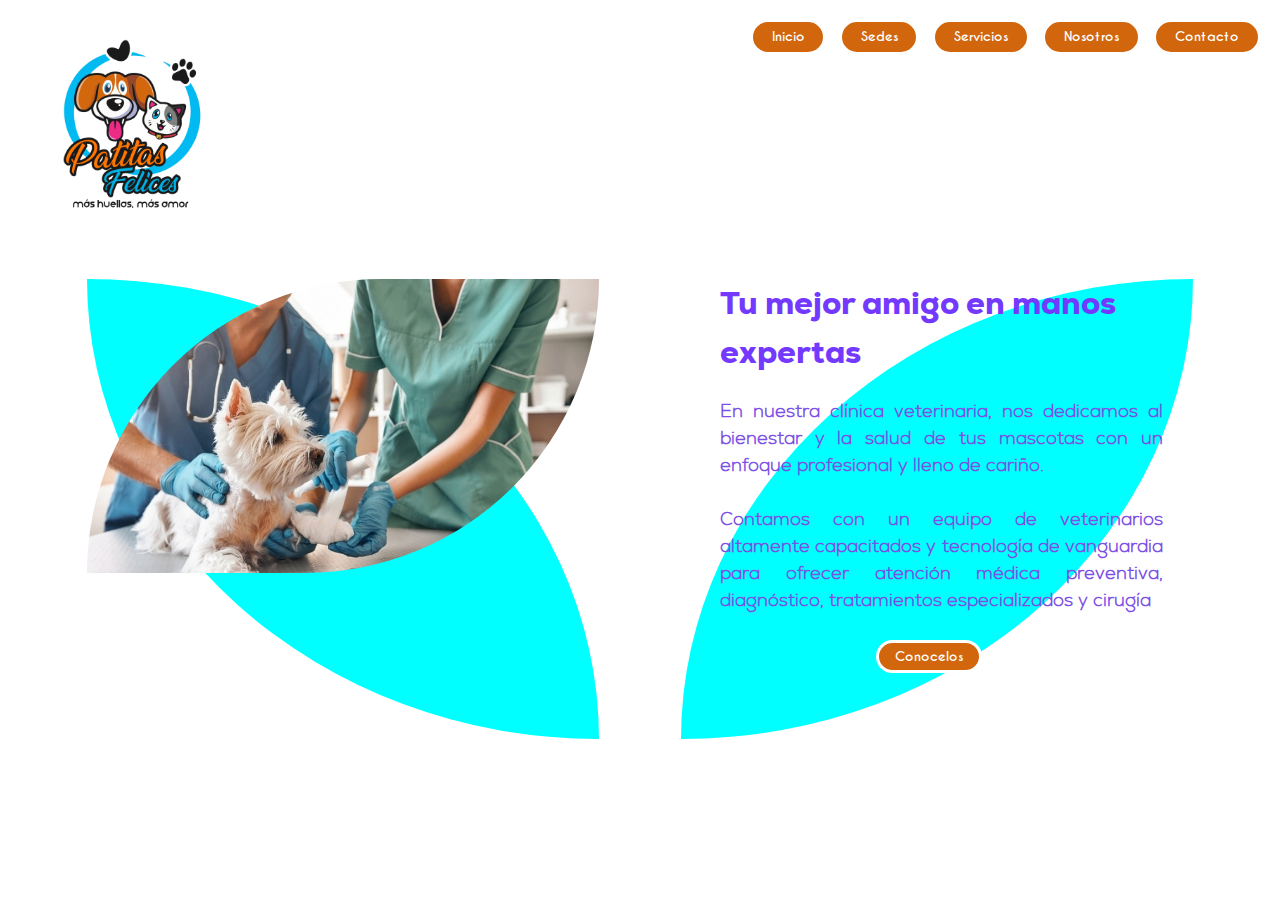
==== index.html @ 709e53d3 "update" ====
<!DOCTYPE html>
<html lang="en">
<head>
    <meta charset="UTF-8">
    <meta name="viewport" content="width=device-width, initial-scale=1.0">
    <title>Patitas Felices Clinica Veterinaria</title>
    <link rel="stylesheet" href="estilos/index.css">
</head>
<body>

    <header class="header">

        <div class="contenedor-logo">
            <img class="logo" src="assets/logo.png" alt="" srcset="">
        </div>
        <nav class="navegacion">
            
                <li>Inicio</li>
                <li>Sedes</li>
                <li>Servicios</li>
                <li>Nosotros</li>
                <li>Contacto</li>
            
        </nav>
    </header>


    <section class="seccion1">
        <div>
            <img class="imagen" id="imagen" src="assets/1.jpg" alt="Imagen dinámica">
            <div class="forma"></div>
        </div>
        <div>
            <div class="texto" id="primero">
                <div class="titulo">
                    Tu mejor amigo en manos expertas
                </div>
    
                <div class="descripcion">
                   
                        En nuestra clínica veterinaria, nos dedicamos al bienestar y la salud de tus mascotas con un enfoque profesional y
                        lleno de cariño. 
                        <br><br>
                        Contamos con un equipo de veterinarios altamente capacitados y tecnología de vanguardia para
                        ofrecer atención médica preventiva, diagnóstico, tratamientos especializados y cirugía
                    
                </div>
                <button class="btn">
                    Conocelos
                </button>
            </div>

            <div class="texto">
                <div class="titulo">
                    Servicios a la medida de cada necesidad
                </div>
    
                <div class="descripcion">
                
                    Ofrecemos una amplia gama de servicios para garantizar el bienestar de tu mascota. Contamos con consulta
                    médica general, vacunación, desparasitación, cirugía, hospitalización, y diagnóstico por imágenes.
                    <br><br>
                    Nuestra mision es trabajar con dedicación y amor para ofrecer una atención integral y personalizada.
                
                </div>
                <button class="btn">
                    Servicios
                </button>
            </div>

            <div class="texto">
                <div class="titulo">
                    Cobertura 24/7 en urgencias medicas
                </div>
    
                <div class="descripcion">
                
                    Estamos disponibles las 24 horas del día, los 7 días de la semana, porque sabemos que la salud de tu mascota no tiene
                    horario.
                    <br><br>
                    Nuestro equipo de profesionales está siempre listo para brindarle la mejor atención en cualquier momento. Despreocupate del reloj, 
                    ven siempre que lo necesites. 
                
                </div>
                <button class="btn">
                    Sedes
                </button>
            </div>

            <div class="texto">
                <div class="titulo">
                    Atencion al cliente preferencial siempre
                </div>
    
                <div class="descripcion">
                
                    Nos comprometemos a brindar una atención cálida, profesional y personalizada. Sabemos lo importante que
                    es tu mascota para ti, por eso nuestro equipo está siempre dispuesto a resolver tus dudas y ofrecerte el
                    mejor servicio con amabilidad y empatía.
                    <br><br>
                    ¡Tu confianza es nuestra prioridad y estamos aquí para ayudarte!
                
                </div>
                <button class="btn">
                    Contacto
                </button>
            </div>



            <div class="forma2"></div>
            

        </div>

        </div>
        
    </section>
    
</body>

<script src="javaScript/index.js"></script>
</html>
---- estilos/index.css ----
body {
    margin: 0;
    padding: 1%;
}

.header {
    /* background-color: rgba(182, 255, 148, 0.705); */
    display: grid;
    grid-template-columns: 1fr 1fr;
}

.contenedor-logo {
   text-align: left;
}

.logo {
    height: 25vh;
    
}

.navegacion {
    display: flex;
    list-style: none;
    justify-content: right;

}

li {
    padding: 1% 3% 1% 3%;
    border: solid 3px white;
    height:min-content;
    border-radius: 25px;
    margin: 1%;
    cursor: pointer;
    font-family: caviar;
    font-size: 1vw;
    color: white;
    background-color: rgb(210, 102, 13);
    transition: 250ms ease-in-out;
}

li:hover {
    transform: scale(1.2);
}


/*Fuentes*/
@font-face {
    font-family: caviar;
    src: url("../fuentes/caviar_dreams/CaviarDreams_Bold.ttf");
}
@font-face {
    font-family: nexa;
    src: url("../fuentes/nexa/Nexa-Heavy.ttf");
}
@font-face {
    font-family: nexa-light;
    src: url("../fuentes/nexa/Nexa-ExtraLight.ttf");
}
/*Fin Fuentes*/

.imagen {
    width: 40vw;
    transition: 250ms ease-in-out;
    background-size:contain;
    border-radius: 500px 0 500px 0;
    position: absolute;
    z-index: 2;
}

.forma {
    width: 40vw;
    height: 460px;
    background-color: aqua;
    border-radius: 0 100% 0 100%;
    position: relative;
    z-index: 1;

}
.forma2 {
    width: 40vw;
    height: 460px;
    background-color: aqua;
    border-radius: 100% 0 100% 0;
    position: relative;
    z-index: 1;

}

.texto {
    z-index: 2;
    position: absolute;
    padding: 0 3% 0 3%;
    display: none;
}

#primero{
    display: block;
}

.titulo {
    font-family: nexa;
    font-size: 2.5vw;
    color: rgb(116, 57, 255);
    padding: 0 0 20px 0;
}

.descripcion{
    color: rgb(124, 79, 230);
    padding: 0 15% 0 0;
    text-align: justify;
    font-family: nexa-light;
    font-weight: 800;
    font-size: 2vh;

}

.btn {
    padding: 1% 3% 1% 3%;
    border: solid 3px white;
    height:min-content;
    border-radius: 25px;
    cursor: pointer;
    font-family: caviar;
    font-size: 1vw;
    color: white;
    background-color: rgb(210, 102, 13);
    transition: 250ms ease-in-out;
    margin: 5% 0 0 30%;
    
}

.btn:hover {
    transform: scale(1.2);
}





.seccion1 {
    display: grid;
    grid-template-columns: 1fr 1fr;
    margin: 3%;
    place-items: center;
    gap: 10px;
    font-family: caviar;
}
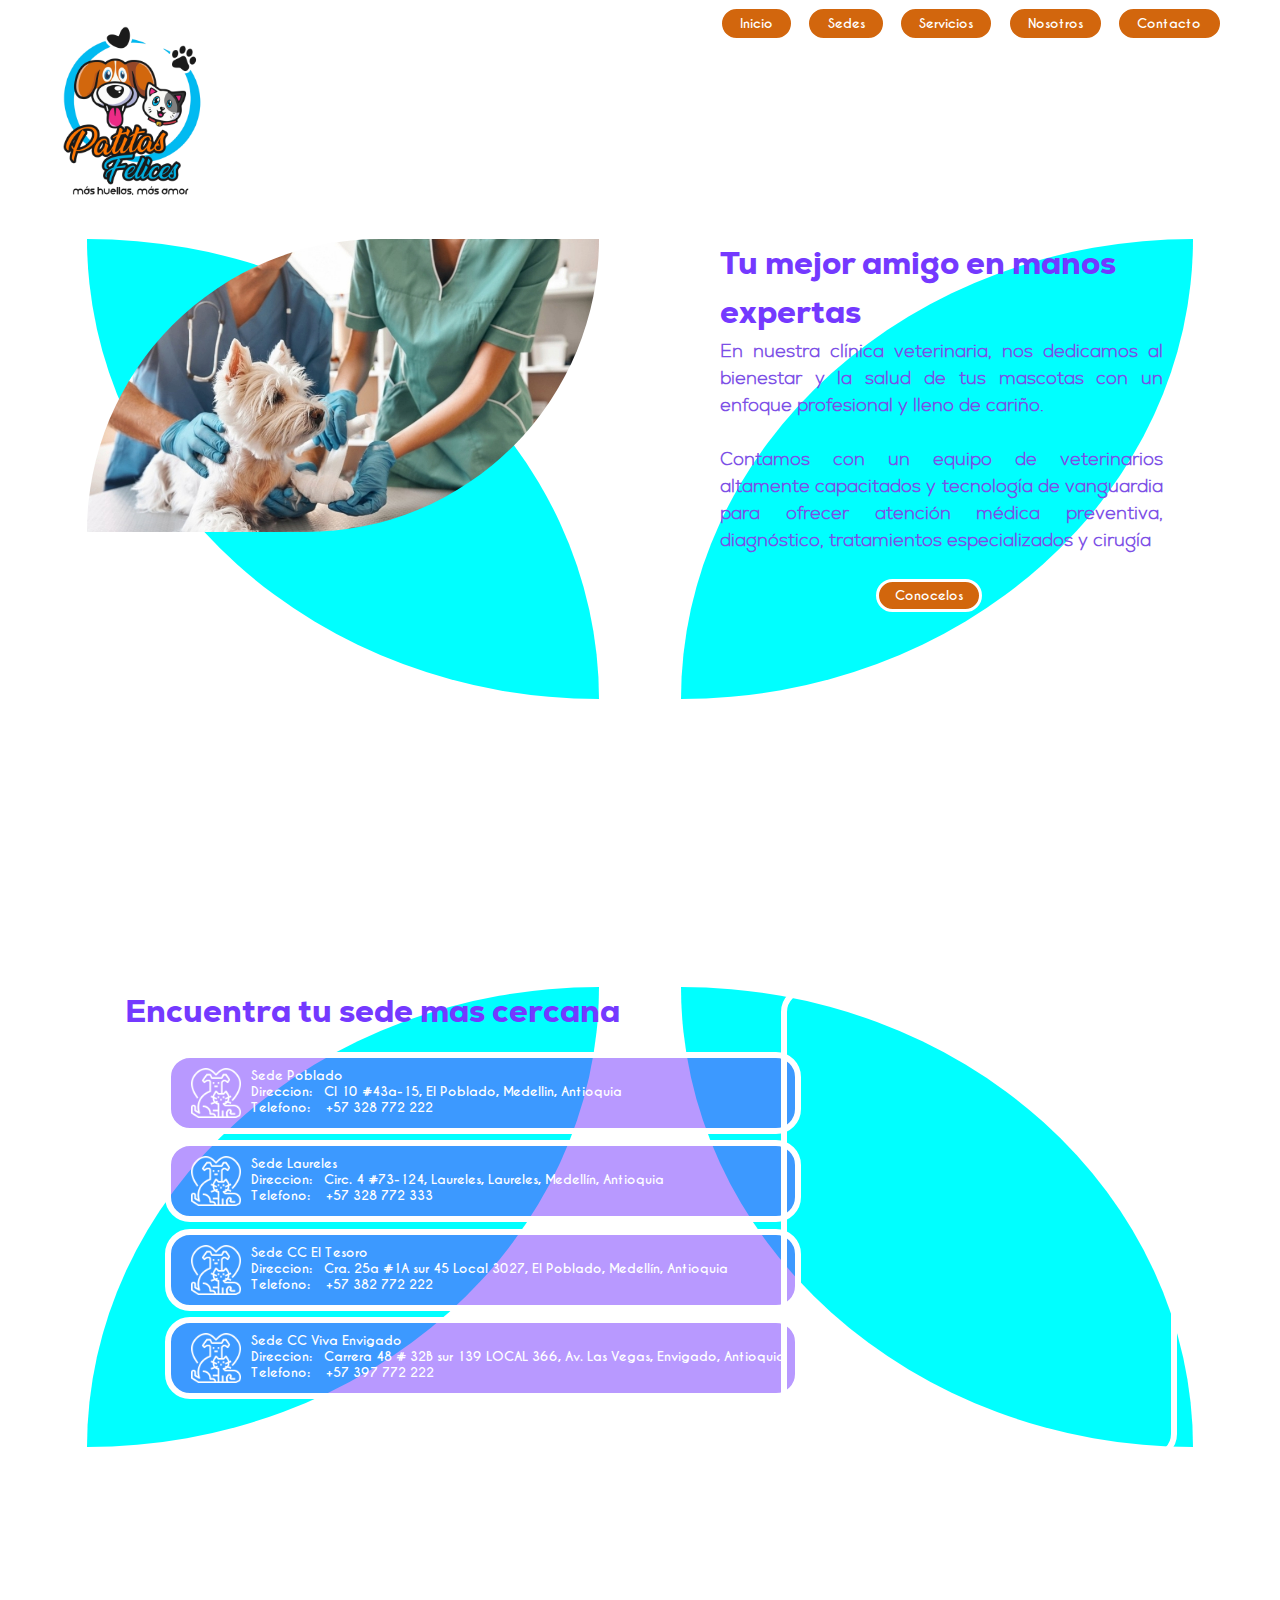
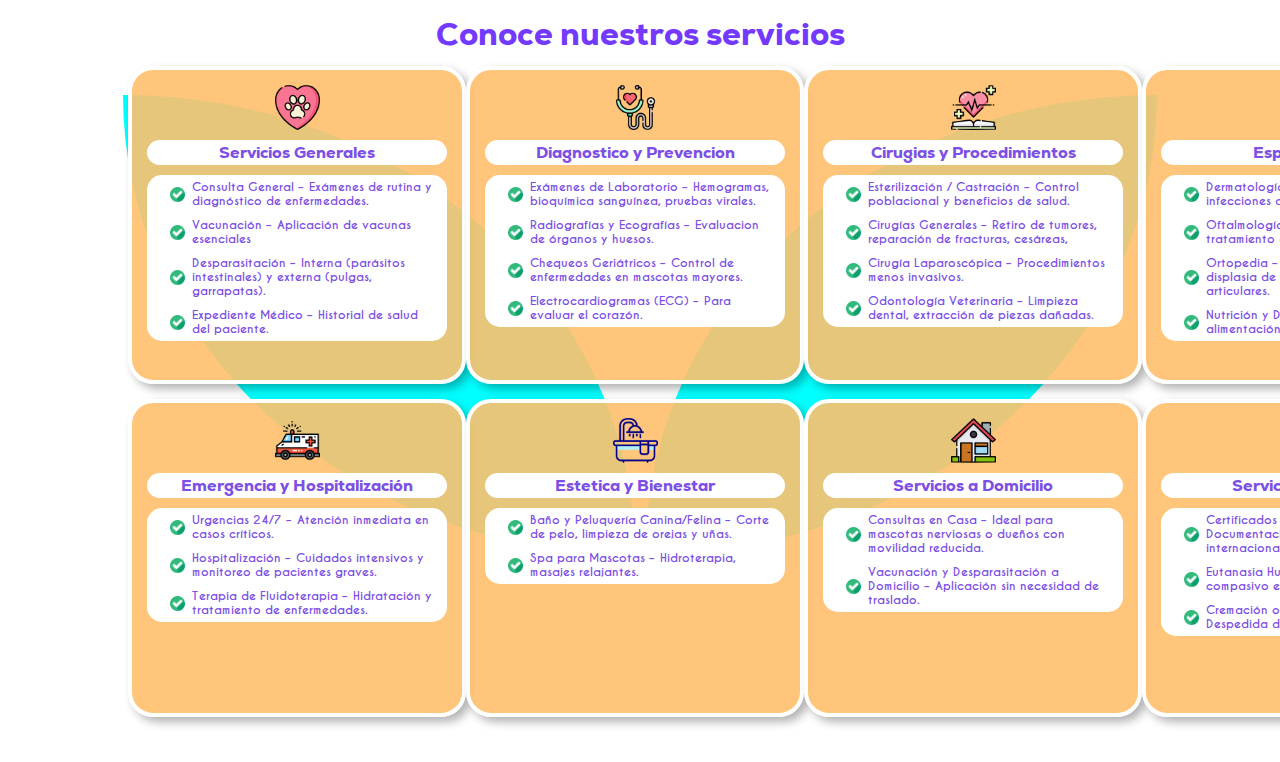
==== commit b66e40d5: "update" ====
--- a/index.html
+++ b/index.html
@@ -15,11 +15,11 @@
         </div>
         <nav class="navegacion">
             
-                <li>Inicio</li>
-                <li>Sedes</li>
-                <li>Servicios</li>
-                <li>Nosotros</li>
-                <li>Contacto</li>
+                <li class="selector">Inicio</li>
+                <li class="selector">Sedes</li>
+                <li class="selector">Servicios</li>
+                <li class="selector">Nosotros</li>
+                <li class="selector">Contacto</li>
             
         </nav>
     </header>
@@ -116,6 +116,300 @@
         </div>
         
     </section>
+
+
+    <section class="seccion2">
+        
+        <div>
+            <div class="texto" id="primero">
+                <div class="titulo">
+                    Encuentra tu sede mas cercana
+                </div>
+    
+                <menu>
+                    <li class="sedes" onclick="mostrar_mapa(1)">
+                        <div class="icono-sede"></div>
+                        <div>
+                            <label class="nombre-sede">Sede Poblado</label>
+                            <br>
+                            <label class="titulo-direccion">Direccion: &nbsp;</label>
+                            <label class="Direccion">Cl 10 #43a-15, El Poblado, Medellin, Antioquia</label>
+                            <br>
+                            <label class="titulo-telefono">Telefono:&nbsp;&nbsp;&nbsp;</label>
+                            <label class="Telefono">+57 328 772 222</label>
+                        </div>
+                    </li>
+
+                    <li class="sedes" onclick="mostrar_mapa(2)">
+                        <div class="icono-sede"></div>
+                        <div class="info-sedes">
+                            <label class="nombre-sede">Sede Laureles</label>
+                            <br>
+                            <label class="titulo-direccion">Direccion: &nbsp;</label>
+                            <label class="Direccion">Circ. 4 #73-124, Laureles, Laureles, Medellín, Antioquia</label>
+                            <br>
+                            <label class="titulo-telefono">Telefono:&nbsp;&nbsp;&nbsp;</label>
+                            <label class="Telefono">+57 328 772 333</label>
+                        </div>
+                    </li>
+
+                    <li class="sedes" onclick="mostrar_mapa(3)">
+                        <div class="icono-sede"></div>
+                        <div class="info-sedes">
+                            <label class="nombre-sede">Sede CC El Tesoro</label>
+                            <br>
+                            <label class="titulo-direccion">Direccion: &nbsp;</label>
+                            <label class="Direccion">Cra. 25a #1A sur 45 Local 3027, El Poblado, Medellín, Antioquia</label>
+                            <br>
+                            <label class="titulo-telefono">Telefono:&nbsp;&nbsp;&nbsp;</label>
+                            <label class="Telefono">+57 382 772 222</label>
+                        </div>
+                    </li>
+
+                    <li class="sedes" onclick="mostrar_mapa(4)">
+                        <div class="icono-sede"></div>
+                        <div class="info-sedes">
+                            <label class="nombre-sede">Sede CC Viva Envigado</label>
+                            <br>
+                            <label class="titulo-direccion">Direccion: &nbsp;</label>
+                            <label class="Direccion">Carrera 48 # 32B sur 139 LOCAL 366, Av. Las Vegas, Envigado, Antioquia</label>
+                            <br>
+                            <label class="titulo-telefono">Telefono:&nbsp;&nbsp;&nbsp;</label>
+                            <label class="Telefono">+57 397 772 222</label>
+                        </div>
+                    </li>
+
+    
+                        
+                    
+                </menu>
+
+            </div>
+
+
+
+            <div class="forma4"></div>
+            
+
+        </div>
+
+        <div class="contenedor-der">
+            <!-- <img class="imagen" id="imagen" src="assets/1.jpg" alt="Imagen dinámica"> -->
+            <iframe id="map" class="mapa" src="https://www.google.com/maps/embed?pb=!1m18!1m12!1m3!1d3966.401511539481!2d-75.57320178820675!3d6.210657293751321!2m3!1f0!2f0!3f0!3m2!1i1024!2i768!4f13.1!3m3!1m2!1s0x8e44282ba41a1223%3A0x441b86841cf659a!2sCl%2010%20%2343a-15%2C%20El%20Poblado%2C%20Medell%C3%ADn%2C%20El%20Poblado%2C%20Medell%C3%ADn%2C%20Antioquia!5e0!3m2!1ses!2sco!4v1736996008870!5m2!1ses!2sco" allowfullscreen="" loading="lazy" referrerpolicy="no-referrer-when-downgrade"></iframe>
+            <div class="forma3"></div>
+        </div>
+
+        </div>
+        
+    </section>
+
+    <section class="seccion3">
+        <div class="titulo">Conoce nuestros servicios</div>
+        <div class="contenedor-tarjetas">
+            <div class="tarjeta">
+                <div class="logo-servicio" id="1"></div>
+                <div class="titulo-servicio">Servicios Generales</div>
+                <div class="descripcion-servicio">
+                    <label class="label">
+                        <div class="viñeta"></div>
+                        <div class="item">Consulta General – Exámenes de rutina y diagnóstico de enfermedades.</div>
+                    </label>
+
+                    <label class="label">
+                        <div class="viñeta"></div>
+                        <div class="item">Vacunación – Aplicación de vacunas esenciales</div>
+                    </label>
+
+                    <label class="label">
+                        <div class="viñeta"></div>
+                        <div class="item">Desparasitación – Interna (parásitos intestinales) y externa (pulgas, garrapatas).</div>
+                    </label>
+
+                    <label class="label">
+                        <div class="viñeta"></div>
+                        <div class="item">Expediente Médico – Historial de salud del paciente.</div>
+                    </label>
+                </div>
+            </div>
+
+            <div class="tarjeta">
+                <div class="logo-servicio" id="2"></div>
+                <div class="titulo-servicio">Diagnostico y Prevencion</div>
+                <div class="descripcion-servicio">
+                    <label class="label">
+                        <div class="viñeta"></div>
+                        <div class="item">Exámenes de Laboratorio – Hemogramas, bioquímica sanguínea, pruebas virales.</div>
+                    </label>
+
+                    <label class="label">
+                        <div class="viñeta"></div>
+                        <div class="item">Radiografías y Ecografías – Evaluacion de órganos y huesos.</div>
+                    </label>
+
+                    <label class="label">
+                        <div class="viñeta"></div>
+                        <div class="item">Chequeos Geriátricos – Control de enfermedades en mascotas mayores.</div>
+                    </label>
+
+                    <label class="label">
+                        <div class="viñeta"></div>
+                        <div class="item">Electrocardiogramas (ECG) – Para evaluar el corazón.</div>
+                    </label>
+                </div>
+            </div>
+
+            <div class="tarjeta">
+                <div class="logo-servicio" id="3"></div>
+                <div class="titulo-servicio">Cirugias y Procedimientos</div>
+                <div class="descripcion-servicio">
+                    <label class="label">
+                        <div class="viñeta"></div>
+                        <div class="item">Esterilización / Castración – Control poblacional y beneficios de salud.</div>
+                    </label>
+
+                    <label class="label">
+                        <div class="viñeta"></div>
+                        <div class="item">Cirugías Generales – Retiro de tumores, reparación de fracturas, cesáreas,</div>
+                    </label>
+
+                    <label class="label">
+                        <div class="viñeta"></div>
+                        <div class="item">Cirugía Laparoscópica – Procedimientos menos invasivos.</div>
+                    </label>
+
+                    <label class="label">
+                        <div class="viñeta"></div>
+                        <div class="item">Odontología Veterinaria – Limpieza dental, extracción de piezas dañadas.</div>
+                    </label>
+                </div>
+            </div>
+
+            <div class="tarjeta">
+                <div class="logo-servicio" id="4"></div>
+                <div class="titulo-servicio">Especialidades</div>
+                <div class="descripcion-servicio">
+
+                    <label class="label">
+                        <div class="viñeta"></div>
+                        <div class="item">Dermatología – Tratamiento de alergias, infecciones de piel y oídos.</div>
+                    </label>
+
+                    <label class="label">
+                        <div class="viñeta"></div>
+                        <div class="item">Oftalmología – Diagnóstico y tratamiento de problemas oculares.</div>
+                    </label>
+
+                    <label class="label">
+                        <div class="viñeta"></div>
+                        <div class="item">Ortopedia – Tratamiento de fracturas, displasia de cadera, problemas articulares.</div>
+                    </label>
+
+                    <label class="label">
+                        <div class="viñeta"></div>
+                        <div class="item">Nutrición y Dietética – Planes de alimentación personalizados.</div>
+                    </label>
+                </div>
+            </div>
+
+            <div class="tarjeta">
+                <div class="logo-servicio" id="5"></div>
+                <div class="titulo-servicio">Emergencia y Hospitalización</div>
+                <div class="descripcion-servicio">
+                 
+                    <label class="label">
+                        <div class="viñeta"></div>
+                        <div class="item">Urgencias 24/7 – Atención inmediata en casos críticos.</div>
+                    </label>
+
+                    <label class="label">
+                        <div class="viñeta"></div>
+                        <div class="item">Hospitalización – Cuidados intensivos y monitoreo de pacientes graves.</div>
+                    </label>
+
+                    <label class="label">
+                        <div class="viñeta"></div>
+                        <div class="item">Terapia de Fluidoterapia – Hidratación y tratamiento de enfermedades.</div>
+                    </label>
+
+                </div>
+            </div>
+
+            <div class="tarjeta">
+                <div class="logo-servicio" id="6"></div>
+                <div class="titulo-servicio">Estetica y Bienestar</div>
+                <div class="descripcion-servicio">
+
+                    <label class="label">
+                        <div class="viñeta"></div>
+                        <div class="item">Baño y Peluquería Canina/Felina – Corte de pelo, limpieza de orejas y uñas.</div>
+                    </label>
+
+                    <label class="label">
+                        <div class="viñeta"></div>
+                        <div class="item">Spa para Mascotas – Hidroterapia, masajes relajantes.</div>
+                    </label>
+
+                    
+                </div>
+            </div>
+
+            <div class="tarjeta">
+                <div class="logo-servicio" id="7"></div>
+                <div class="titulo-servicio">Servicios a Domicilio</div>
+                <div class="descripcion-servicio">
+        
+                    <label class="label">
+                        <div class="viñeta"></div>
+                        <div class="item">Consultas en Casa – Ideal para mascotas nerviosas o dueños con movilidad reducida.</div>
+                    </label>
+
+                    <label class="label">
+                        <div class="viñeta"></div>
+                        <div class="item">Vacunación y Desparasitación a Domicilio – Aplicación sin necesidad de traslado.</div>
+                    </label>
+
+                
+                </div>
+            </div>
+
+            <div class="tarjeta">
+                <div class="logo-servicio" id="8"></div>
+                <div class="titulo-servicio">Servicios Especiales</div>
+                <div class="descripcion-servicio">
+                    
+                    <label class="label">
+                        <div class="viñeta"></div>
+                        <div class="item">Certificados de Salud y Viaje – Documentación para viajes nacionales e internacionales.</div>
+                    </label>
+
+                    <label class="label">
+                        <div class="viñeta"></div>
+                        <div class="item">Eutanasia Humanitaria – Procedimiento compasivo en casos terminales.</div>
+                    </label>
+
+                    <label class="label">
+                        <div class="viñeta"></div>
+                        <div class="item">Cremación o Entierro de Mascotas – Despedida digna.</div>
+                    </label>
+
+                </div>
+            </div>
+
+        </div>
+        <div id="seccion3">
+            <div>
+                <div class="forma"></div>
+            </div>
+    
+            <div>
+                <div class="forma2"></div>
+            </div>
+        </div>
+    
+    
+        
+    
+    </section>
     
 </body>
 
--- a/estilos/index.css
+++ b/estilos/index.css
@@ -7,6 +7,10 @@
     /* background-color: rgba(182, 255, 148, 0.705); */
     display: grid;
     grid-template-columns: 1fr 1fr;
+    position: fixed;
+    width: 95%;
+    top: 0;
+    z-index: 100;
 }
 
 .contenedor-logo {
@@ -25,7 +29,7 @@
 
 }
 
-li {
+.selector {
     padding: 1% 3% 1% 3%;
     border: solid 3px white;
     height:min-content;
@@ -39,7 +43,7 @@
     transition: 250ms ease-in-out;
 }
 
-li:hover {
+.selector:hover {
     transform: scale(1.2);
 }
 
@@ -87,6 +91,25 @@
 
 }
 
+.forma3 {
+    width: 40vw;
+    height: 460px;
+    background-color: aqua;
+    border-radius: 0 100% 0 100%;
+    position: relative;
+    z-index: 1;
+
+}
+.forma4 {
+    width: 40vw;
+    height: 460px;
+    background-color: aqua;
+    border-radius: 100% 0 100% 0;
+    position: relative;
+    z-index: 1;
+
+}
+
 .texto {
     z-index: 2;
     position: absolute;
@@ -102,7 +125,7 @@
     font-family: nexa;
     font-size: 2.5vw;
     color: rgb(116, 57, 255);
-    padding: 0 0 20px 0;
+    /* padding: 0 0 20px 0; */
 }
 
 .descripcion{
@@ -145,4 +168,167 @@
     place-items: center;
     gap: 10px;
     font-family: caviar;
+    max-height: 100vh;
+    padding: 15% 0 15% 0;
+}
+
+.seccion2 {
+    display: grid;
+    grid-template-columns: 1fr 1fr;
+    margin: 3%;
+    place-items: center;
+    gap: 10px;
+    font-family: caviar;
+    max-height: 100vh;
+    padding: 5% 0 5% 0;
+}
+
+#seccion3 {
+    display: grid;
+    grid-template-columns: 1fr 1fr;
+    margin: 3%;
+    place-items: center;
+    gap: 10px;
+    font-family: caviar;
+    max-height: 100vh;
+    padding: 0 0 5% 0;
+    position: relative;
+}
+
+.seccion3 {
+    margin: 3%;
+    place-items: center;
+    font-family: caviar;
+    max-height: 100vh;
+    padding: 5% 0 5% 0;
+    display: flex;
+    justify-content: center;
+    flex-direction: column;
+}
+
+
+.mapa {
+    position: absolute;
+    z-index: 2;
+    transform: translateX(100px);
+    border-radius: 25px;
+    height: 460px;
+    width: 30vw;
+    border: solid 6px white;
+}
+
+.sedes {
+    color: white;
+    background-color:rgba(116, 57, 255, 0.515);
+    border-radius: 25px;
+    font-family: caviar;
+    font-size: 1.4vh;
+    transition: 250ms ease-in-out;
+    margin: 0 0 1% 0;
+    border: solid 6px white;
+    list-style: none;
+    display: flex;
+    padding: 10px;
+    
+}
+
+.sedes:hover {
+    transform: scale(1.1);
+    background-color:rgba(116, 57, 255);
+}
+
+.icono-sede {
+    background-image: url("/assets/mascota.png");
+    background-position: center;
+    background-repeat: no-repeat;
+    background-size: contain;
+    width: 50px;
+    height: 50px;
+    margin: 0 10px 0 10px;
+    color: white;
+    filter: invert(1);
+    
+}
+
+.tarjeta {
+    background-color: rgba(255, 192, 109, 0.9);
+    width: 300px;
+    height: 280px;
+    border-radius: 25px;
+    padding: 15px;
+    box-shadow: 5px 5px 10px rgba(0, 0, 0, 0.3);
+    margin: 0 0 15px 0;
+    border: solid 4px white;
+}
+
+.titulo-servicio {
+    font-family: nexa;
+    font-size: 1.8vh;
+    color: rgb(124, 79, 230);
+    text-align: center;
+    background-color: white;
+    border-radius: 25px;
+    margin: 0 0 10px;
+}
+
+.descripcion-servicio {
+    color: rgb(124, 79, 230);
+    font-size: 1.3vh;
+    text-align: justify;
+    background-color: white;
+    border-radius: 15px;
+    padding: 0 10px 0 10px;
+
+
+}
+
+.lista {
+    list-style: none;
+    padding: 0;
+}
+
+.item {
+    text-align: left;
+}
+
+.logo-servicio {
+    background-image: url("/assets/perro.png");
+    background-position: center;
+    background-repeat: no-repeat;
+    background-size: contain;
+    height: 45px;
+    border-radius: 100%;
+    margin: 0 0 10px 0;
+    
+    
+}
+
+.contenedor-tarjetas {
+    /* background-color: rgba(137, 43, 226, 0.187); */
+    height: auto;
+    width: 80%;
+    position: absolute;
+    z-index: 2;
+    display: grid;
+    grid-template-columns: 1fr 1fr 1fr 1fr;
+    place-items: center;
+    transform: translateY(70px);
+}
+
+
+.viñeta {
+    background-image: url("/assets/check.png");
+    background-position: center;
+    background-size: contain;
+    background-repeat: no-repeat;
+    height: 15px;
+
+}
+
+.label {
+    display: grid;
+    grid-template-columns: 1fr 8fr;
+    justify-content: center;
+    align-items: center;
+    padding: 5px;
 }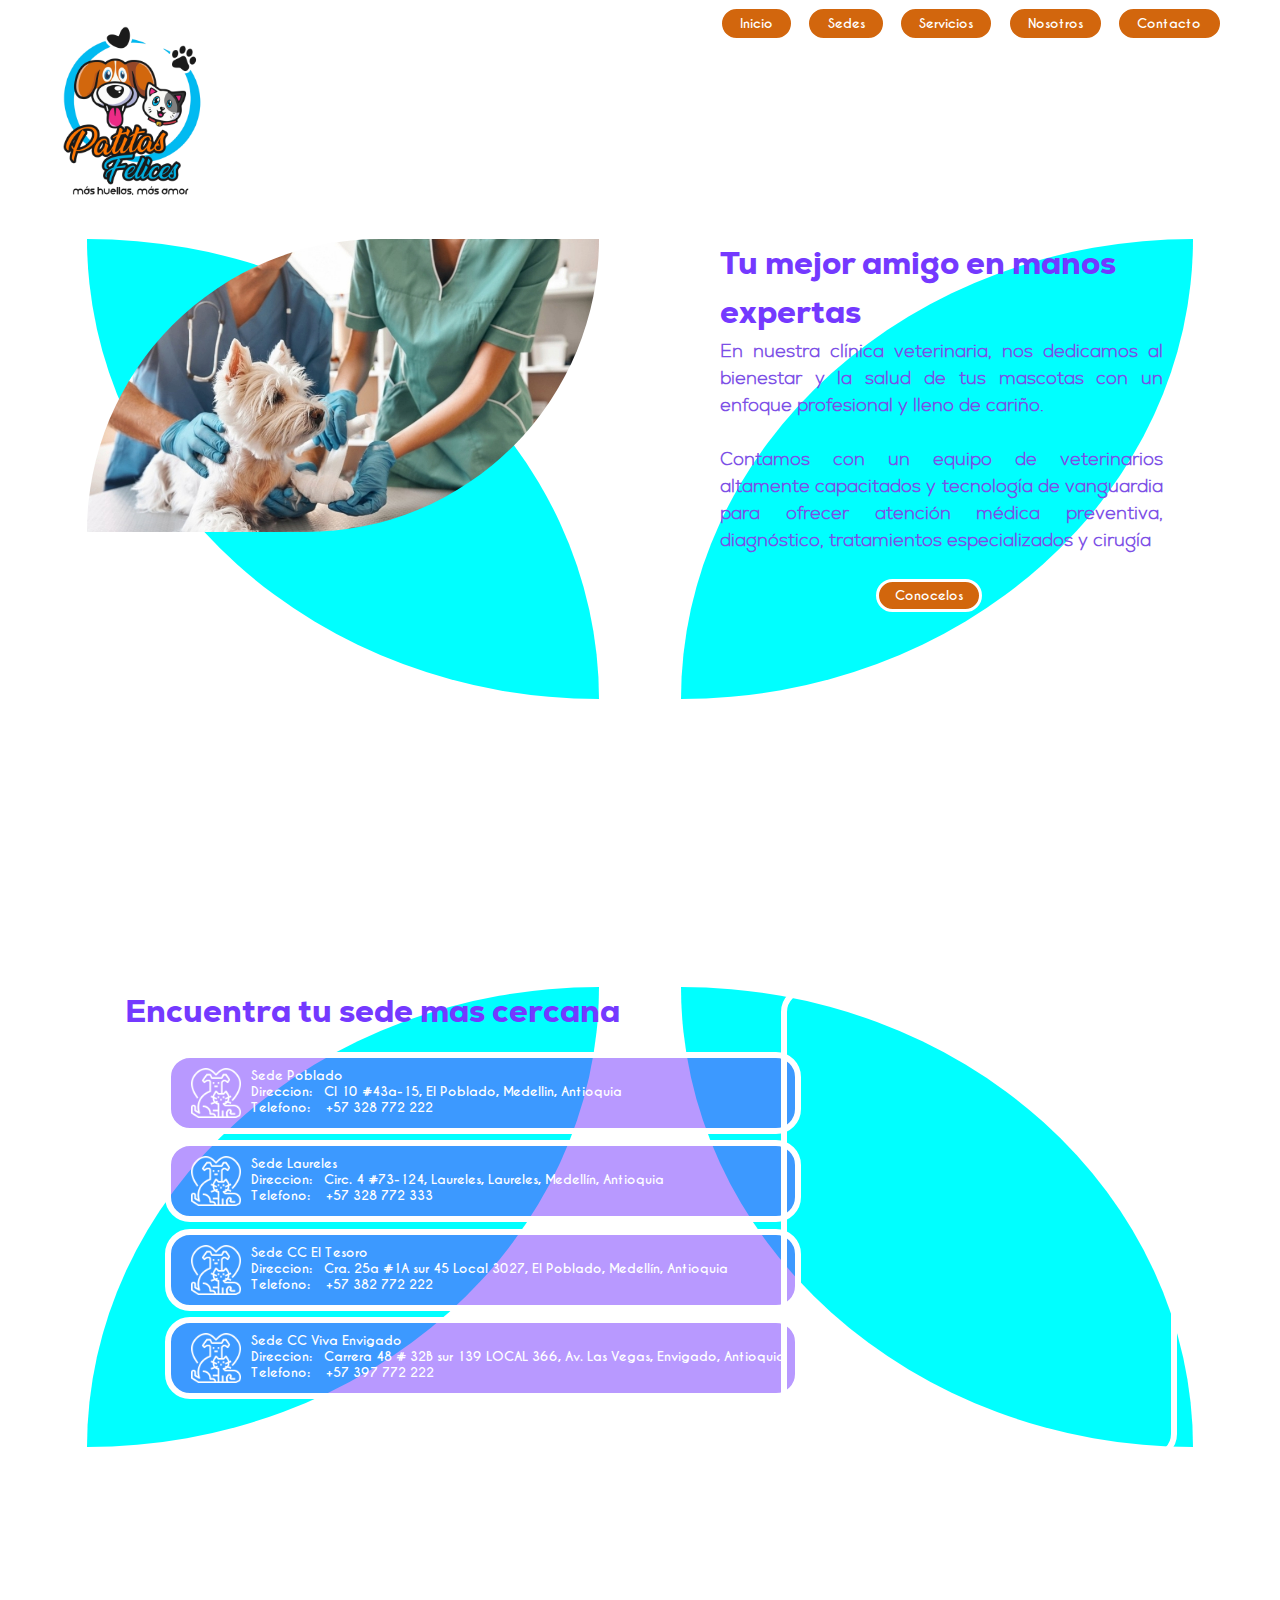
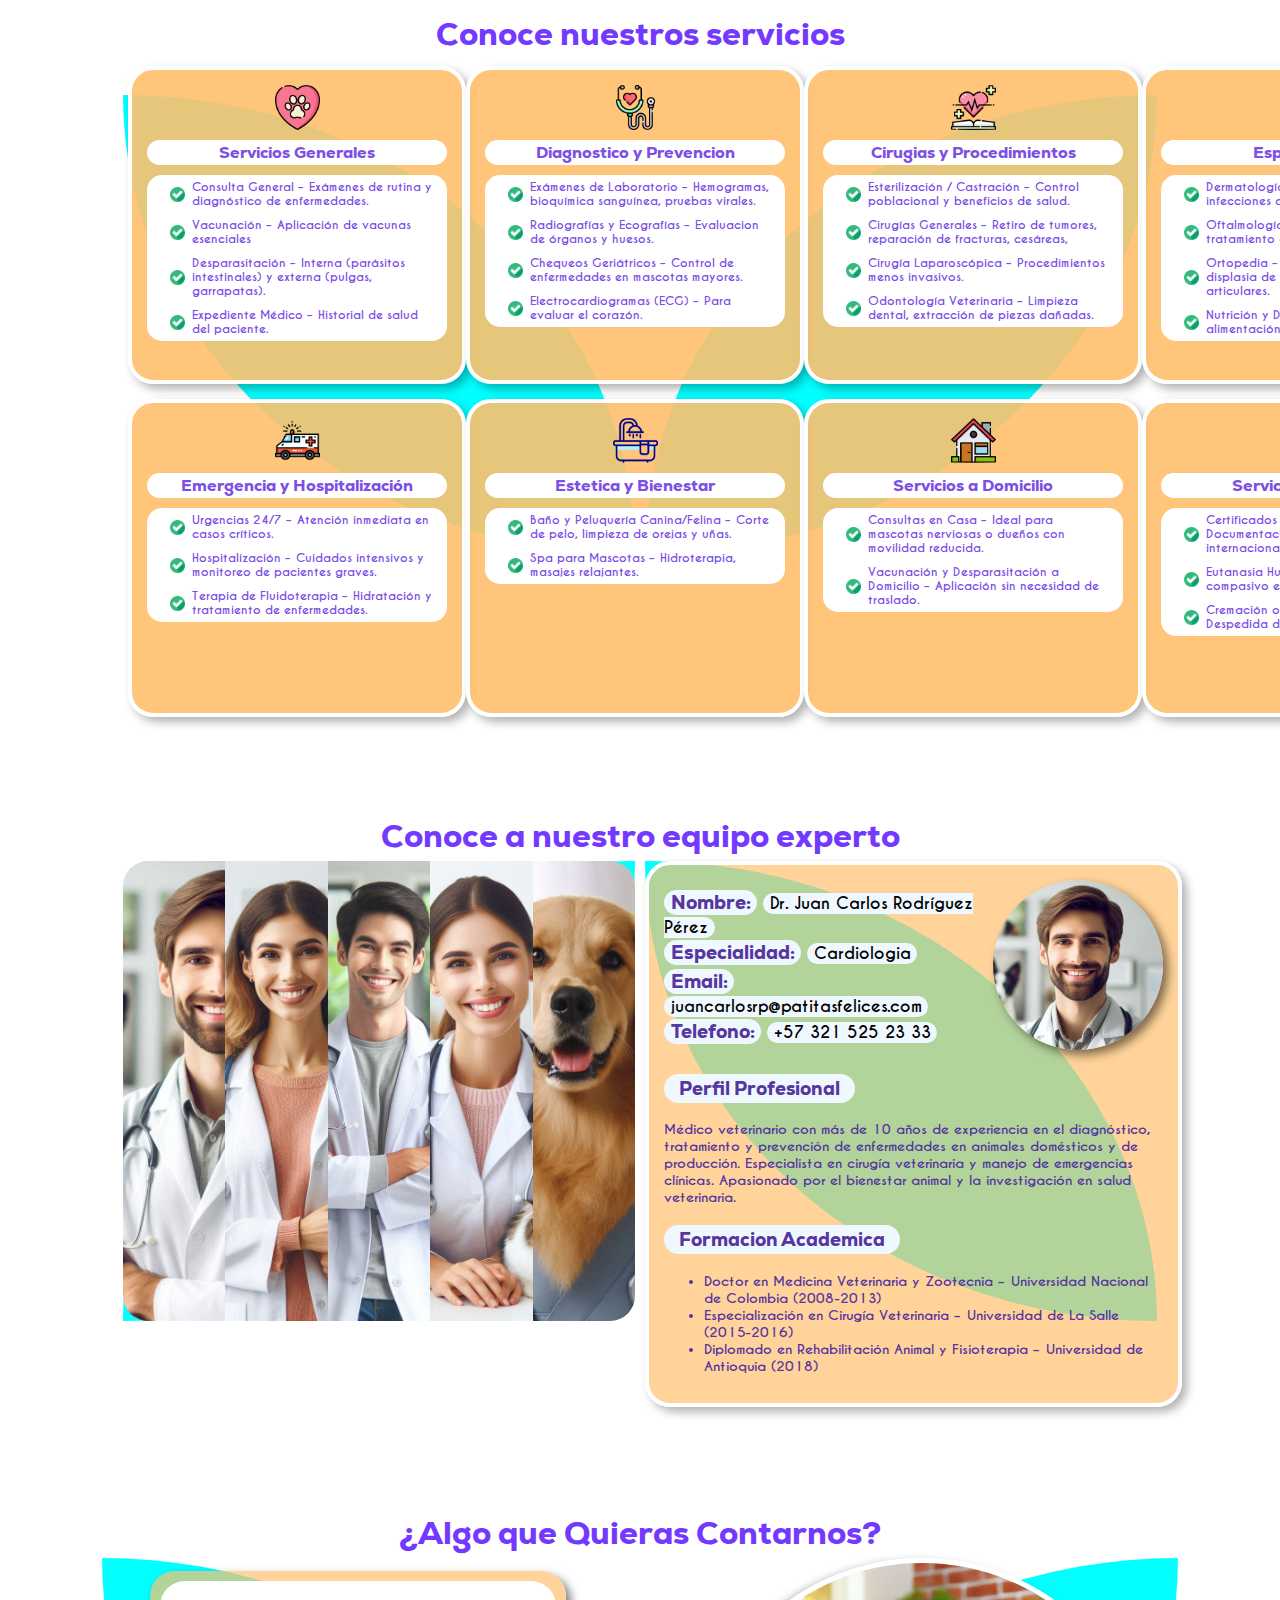
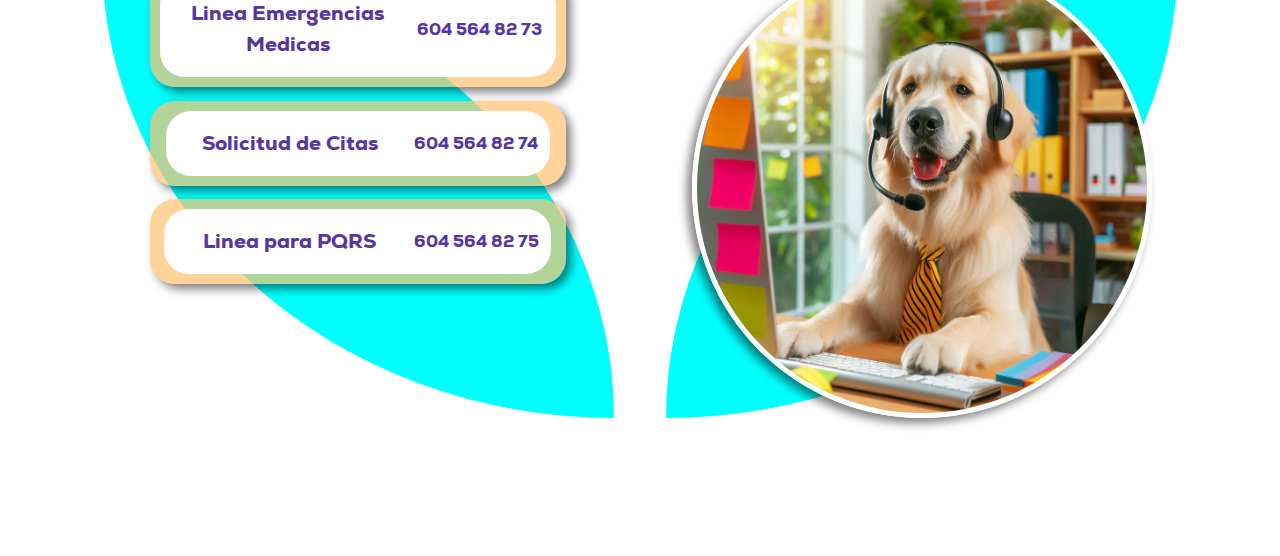
==== commit 88384f16: "update" ====
--- a/index.html
+++ b/index.html
@@ -1,11 +1,13 @@
 <!DOCTYPE html>
 <html lang="en">
+
 <head>
     <meta charset="UTF-8">
     <meta name="viewport" content="width=device-width, initial-scale=1.0">
     <title>Patitas Felices Clinica Veterinaria</title>
     <link rel="stylesheet" href="estilos/index.css">
 </head>
+
 <body>
 
     <header class="header">
@@ -14,18 +16,18 @@
             <img class="logo" src="assets/logo.png" alt="" srcset="">
         </div>
         <nav class="navegacion">
-            
-                <li class="selector">Inicio</li>
-                <li class="selector">Sedes</li>
-                <li class="selector">Servicios</li>
-                <li class="selector">Nosotros</li>
-                <li class="selector">Contacto</li>
-            
+
+            <li class="selector" id="boton-inicio">Inicio</li>
+            <li class="selector" id="boton-sedes">Sedes</li>
+            <li class="selector" id="boton-servicios">Servicios</li>
+            <li class="selector" id="boton-nosotros">Nosotros</li>
+            <li class="selector" id="boton-contacto">Contacto</li>
+
         </nav>
     </header>
 
 
-    <section class="seccion1">
+    <section class="seccion1" id="seccion-inicio">
         <div>
             <img class="imagen" id="imagen" src="assets/1.jpg" alt="Imagen dinámica">
             <div class="forma"></div>
@@ -35,17 +37,18 @@
                 <div class="titulo">
                     Tu mejor amigo en manos expertas
                 </div>
-    
+
                 <div class="descripcion">
-                   
-                        En nuestra clínica veterinaria, nos dedicamos al bienestar y la salud de tus mascotas con un enfoque profesional y
-                        lleno de cariño. 
-                        <br><br>
-                        Contamos con un equipo de veterinarios altamente capacitados y tecnología de vanguardia para
-                        ofrecer atención médica preventiva, diagnóstico, tratamientos especializados y cirugía
-                    
-                </div>
-                <button class="btn">
+
+                    En nuestra clínica veterinaria, nos dedicamos al bienestar y la salud de tus mascotas con un enfoque
+                    profesional y
+                    lleno de cariño.
+                    <br><br>
+                    Contamos con un equipo de veterinarios altamente capacitados y tecnología de vanguardia para
+                    ofrecer atención médica preventiva, diagnóstico, tratamientos especializados y cirugía
+
+                </div>
+                <button class="btn" id="boton-nosotros" onclick="desplazamientoBtn(1)">
                     Conocelos
                 </button>
             </div>
@@ -54,16 +57,17 @@
                 <div class="titulo">
                     Servicios a la medida de cada necesidad
                 </div>
-    
+
                 <div class="descripcion">
-                
-                    Ofrecemos una amplia gama de servicios para garantizar el bienestar de tu mascota. Contamos con consulta
+
+                    Ofrecemos una amplia gama de servicios para garantizar el bienestar de tu mascota. Contamos con
+                    consulta
                     médica general, vacunación, desparasitación, cirugía, hospitalización, y diagnóstico por imágenes.
                     <br><br>
                     Nuestra mision es trabajar con dedicación y amor para ofrecer una atención integral y personalizada.
-                
-                </div>
-                <button class="btn">
+
+                </div>
+                <button class="btn" id="boton-servicios" onclick="desplazamientoBtn(2)">
                     Servicios
                 </button>
             </div>
@@ -72,17 +76,19 @@
                 <div class="titulo">
                     Cobertura 24/7 en urgencias medicas
                 </div>
-    
+
                 <div class="descripcion">
-                
-                    Estamos disponibles las 24 horas del día, los 7 días de la semana, porque sabemos que la salud de tu mascota no tiene
+
+                    Estamos disponibles las 24 horas del día, los 7 días de la semana, porque sabemos que la salud de tu
+                    mascota no tiene
                     horario.
                     <br><br>
-                    Nuestro equipo de profesionales está siempre listo para brindarle la mejor atención en cualquier momento. Despreocupate del reloj, 
-                    ven siempre que lo necesites. 
-                
-                </div>
-                <button class="btn">
+                    Nuestro equipo de profesionales está siempre listo para brindarle la mejor atención en cualquier
+                    momento. Despreocupate del reloj,
+                    ven siempre que lo necesites.
+
+                </div>
+                <button class="btn" id="boton-sedes" onclick="desplazamientoBtn(3)">
                     Sedes
                 </button>
             </div>
@@ -91,17 +97,19 @@
                 <div class="titulo">
                     Atencion al cliente preferencial siempre
                 </div>
-    
+
                 <div class="descripcion">
-                
-                    Nos comprometemos a brindar una atención cálida, profesional y personalizada. Sabemos lo importante que
-                    es tu mascota para ti, por eso nuestro equipo está siempre dispuesto a resolver tus dudas y ofrecerte el
+
+                    Nos comprometemos a brindar una atención cálida, profesional y personalizada. Sabemos lo importante
+                    que
+                    es tu mascota para ti, por eso nuestro equipo está siempre dispuesto a resolver tus dudas y
+                    ofrecerte el
                     mejor servicio con amabilidad y empatía.
                     <br><br>
                     ¡Tu confianza es nuestra prioridad y estamos aquí para ayudarte!
-                
-                </div>
-                <button class="btn">
+
+                </div>
+                <button class="btn" id="boton-contacto" onclick="desplazamientoBtn(4)">
                     Contacto
                 </button>
             </div>
@@ -109,23 +117,22 @@
 
 
             <div class="forma2"></div>
-            
-
-        </div>
-
-        </div>
-        
+
+
+        </div>
+
+        </div>
+
     </section>
 
-
-    <section class="seccion2">
-        
+    <section class="seccion2" id="seccion-sedes">
+
         <div>
             <div class="texto" id="primero">
                 <div class="titulo">
                     Encuentra tu sede mas cercana
                 </div>
-    
+
                 <menu>
                     <li class="sedes" onclick="mostrar_mapa(1)">
                         <div class="icono-sede"></div>
@@ -159,7 +166,8 @@
                             <label class="nombre-sede">Sede CC El Tesoro</label>
                             <br>
                             <label class="titulo-direccion">Direccion: &nbsp;</label>
-                            <label class="Direccion">Cra. 25a #1A sur 45 Local 3027, El Poblado, Medellín, Antioquia</label>
+                            <label class="Direccion">Cra. 25a #1A sur 45 Local 3027, El Poblado, Medellín,
+                                Antioquia</label>
                             <br>
                             <label class="titulo-telefono">Telefono:&nbsp;&nbsp;&nbsp;</label>
                             <label class="Telefono">+57 382 772 222</label>
@@ -172,16 +180,17 @@
                             <label class="nombre-sede">Sede CC Viva Envigado</label>
                             <br>
                             <label class="titulo-direccion">Direccion: &nbsp;</label>
-                            <label class="Direccion">Carrera 48 # 32B sur 139 LOCAL 366, Av. Las Vegas, Envigado, Antioquia</label>
+                            <label class="Direccion">Carrera 48 # 32B sur 139 LOCAL 366, Av. Las Vegas, Envigado,
+                                Antioquia</label>
                             <br>
                             <label class="titulo-telefono">Telefono:&nbsp;&nbsp;&nbsp;</label>
                             <label class="Telefono">+57 397 772 222</label>
                         </div>
                     </li>
 
-    
-                        
-                    
+
+
+
                 </menu>
 
             </div>
@@ -189,21 +198,23 @@
 
 
             <div class="forma4"></div>
-            
+
 
         </div>
 
         <div class="contenedor-der">
             <!-- <img class="imagen" id="imagen" src="assets/1.jpg" alt="Imagen dinámica"> -->
-            <iframe id="map" class="mapa" src="https://www.google.com/maps/embed?pb=!1m18!1m12!1m3!1d3966.401511539481!2d-75.57320178820675!3d6.210657293751321!2m3!1f0!2f0!3f0!3m2!1i1024!2i768!4f13.1!3m3!1m2!1s0x8e44282ba41a1223%3A0x441b86841cf659a!2sCl%2010%20%2343a-15%2C%20El%20Poblado%2C%20Medell%C3%ADn%2C%20El%20Poblado%2C%20Medell%C3%ADn%2C%20Antioquia!5e0!3m2!1ses!2sco!4v1736996008870!5m2!1ses!2sco" allowfullscreen="" loading="lazy" referrerpolicy="no-referrer-when-downgrade"></iframe>
+            <iframe id="map" class="mapa"
+                src="https://www.google.com/maps/embed?pb=!1m18!1m12!1m3!1d3966.401511539481!2d-75.57320178820675!3d6.210657293751321!2m3!1f0!2f0!3f0!3m2!1i1024!2i768!4f13.1!3m3!1m2!1s0x8e44282ba41a1223%3A0x441b86841cf659a!2sCl%2010%20%2343a-15%2C%20El%20Poblado%2C%20Medell%C3%ADn%2C%20El%20Poblado%2C%20Medell%C3%ADn%2C%20Antioquia!5e0!3m2!1ses!2sco!4v1736996008870!5m2!1ses!2sco"
+                allowfullscreen="" loading="lazy" referrerpolicy="no-referrer-when-downgrade"></iframe>
             <div class="forma3"></div>
         </div>
 
         </div>
-        
+
     </section>
 
-    <section class="seccion3">
+    <section class="seccion3" id="seccion-servicios">
         <div class="titulo">Conoce nuestros servicios</div>
         <div class="contenedor-tarjetas">
             <div class="tarjeta">
@@ -222,7 +233,8 @@
 
                     <label class="label">
                         <div class="viñeta"></div>
-                        <div class="item">Desparasitación – Interna (parásitos intestinales) y externa (pulgas, garrapatas).</div>
+                        <div class="item">Desparasitación – Interna (parásitos intestinales) y externa (pulgas,
+                            garrapatas).</div>
                     </label>
 
                     <label class="label">
@@ -238,7 +250,8 @@
                 <div class="descripcion-servicio">
                     <label class="label">
                         <div class="viñeta"></div>
-                        <div class="item">Exámenes de Laboratorio – Hemogramas, bioquímica sanguínea, pruebas virales.</div>
+                        <div class="item">Exámenes de Laboratorio – Hemogramas, bioquímica sanguínea, pruebas virales.
+                        </div>
                     </label>
 
                     <label class="label">
@@ -269,7 +282,8 @@
 
                     <label class="label">
                         <div class="viñeta"></div>
-                        <div class="item">Cirugías Generales – Retiro de tumores, reparación de fracturas, cesáreas,</div>
+                        <div class="item">Cirugías Generales – Retiro de tumores, reparación de fracturas, cesáreas,
+                        </div>
                     </label>
 
                     <label class="label">
@@ -301,7 +315,8 @@
 
                     <label class="label">
                         <div class="viñeta"></div>
-                        <div class="item">Ortopedia – Tratamiento de fracturas, displasia de cadera, problemas articulares.</div>
+                        <div class="item">Ortopedia – Tratamiento de fracturas, displasia de cadera, problemas
+                            articulares.</div>
                     </label>
 
                     <label class="label">
@@ -315,7 +330,7 @@
                 <div class="logo-servicio" id="5"></div>
                 <div class="titulo-servicio">Emergencia y Hospitalización</div>
                 <div class="descripcion-servicio">
-                 
+
                     <label class="label">
                         <div class="viñeta"></div>
                         <div class="item">Urgencias 24/7 – Atención inmediata en casos críticos.</div>
@@ -341,7 +356,8 @@
 
                     <label class="label">
                         <div class="viñeta"></div>
-                        <div class="item">Baño y Peluquería Canina/Felina – Corte de pelo, limpieza de orejas y uñas.</div>
+                        <div class="item">Baño y Peluquería Canina/Felina – Corte de pelo, limpieza de orejas y uñas.
+                        </div>
                     </label>
 
                     <label class="label">
@@ -349,7 +365,7 @@
                         <div class="item">Spa para Mascotas – Hidroterapia, masajes relajantes.</div>
                     </label>
 
-                    
+
                 </div>
             </div>
 
@@ -357,18 +373,20 @@
                 <div class="logo-servicio" id="7"></div>
                 <div class="titulo-servicio">Servicios a Domicilio</div>
                 <div class="descripcion-servicio">
-        
-                    <label class="label">
-                        <div class="viñeta"></div>
-                        <div class="item">Consultas en Casa – Ideal para mascotas nerviosas o dueños con movilidad reducida.</div>
-                    </label>
-
-                    <label class="label">
-                        <div class="viñeta"></div>
-                        <div class="item">Vacunación y Desparasitación a Domicilio – Aplicación sin necesidad de traslado.</div>
-                    </label>
-
-                
+
+                    <label class="label">
+                        <div class="viñeta"></div>
+                        <div class="item">Consultas en Casa – Ideal para mascotas nerviosas o dueños con movilidad
+                            reducida.</div>
+                    </label>
+
+                    <label class="label">
+                        <div class="viñeta"></div>
+                        <div class="item">Vacunación y Desparasitación a Domicilio – Aplicación sin necesidad de
+                            traslado.</div>
+                    </label>
+
+
                 </div>
             </div>
 
@@ -376,10 +394,11 @@
                 <div class="logo-servicio" id="8"></div>
                 <div class="titulo-servicio">Servicios Especiales</div>
                 <div class="descripcion-servicio">
-                    
-                    <label class="label">
-                        <div class="viñeta"></div>
-                        <div class="item">Certificados de Salud y Viaje – Documentación para viajes nacionales e internacionales.</div>
+
+                    <label class="label">
+                        <div class="viñeta"></div>
+                        <div class="item">Certificados de Salud y Viaje – Documentación para viajes nacionales e
+                            internacionales.</div>
                     </label>
 
                     <label class="label">
@@ -400,18 +419,274 @@
             <div>
                 <div class="forma"></div>
             </div>
-    
+
             <div>
                 <div class="forma2"></div>
             </div>
         </div>
+
+
+
+
+    </section>
+
+    <section class="seccion4" id="seccion-nosotros">
+
+        <div class="titulo">Conoce a nuestro equipo experto</div>
+
+        <div id="seccion5">
+            <div>
+                <div class="galeria">
+                    <div class="item-galeria" id="galeria1" onclick="vistas(0)"></div>
+                    <div class="item-galeria" id="galeria2" onclick="vistas(1)"></div>
+                    <div class="item-galeria" id="galeria3" onclick="vistas(2)"></div>
+                    <div class="item-galeria" id="galeria4" onclick="vistas(3)"></div>
+                    <div class="item-galeria" id="galeria5" onclick="vistas(4)"></div>
+                </div>
+                <div class="forma2"></div>
+            </div>
+
+            <div>
+                <div class="vista">
+                    <div id="contenedor-perfil">
+                        <div id="datos-personales">
+                            <label class="titulo-perfil">Nombre:</label>
+                            <label class="info">Dr. Juan Carlos Rodríguez Pérez</label>
+                            <br>
+                            <label class="titulo-perfil">Especialidad:</label>
+                            <label class="info">Cardiologia</label>
+                            <br>
+                            <label class="titulo-perfil">Email:</label>
+                            <label class="info">juancarlosrp@patitasfelices.com</label>
+                            <br>
+                            <label class="titulo-perfil">Telefono:</label>
+                            <label class="info">+57 321 525 23 33</label>
+
+                        </div>
+                        <div>
+                            <img class="foto-perfil" src="" alt="">
+
+                        </div>
+                    </div>
+                    <div id="perfil-profesional">
+                        <h3>Perfil Profesional</h3>
+                        <p>Médico veterinario con más de 10 años de experiencia en el diagnóstico, tratamiento y
+                            prevención de
+                            enfermedades en animales domésticos y de producción. Especialista en cirugía veterinaria y
+                            manejo de
+                            emergencias clínicas. Apasionado por el bienestar animal y la investigación en salud
+                            veterinaria.</p>
+                    </div>
+                    <div id="perfil-profesional">
+                        <h3>Formacion Academica</h3>
+                        <ul>
+                            <li>Doctor en Medicina Veterinaria y Zootecnia – Universidad Nacional de Colombia
+                                (2008-2013)</li>
+                            <li>Especialización en Cirugía Veterinaria – Universidad de La Salle (2015-2016)</li>
+                            <li>Diplomado en Rehabilitación Animal y Fisioterapia – Universidad de Antioquia (2018)</li>
+                        </ul>
+                    </div>
+                </div>
+
+                <div class="vista">
+                    <div id="contenedor-perfil">
+                        <div id="datos-personales">
+                            <label class="titulo-perfil">Nombre:</label>
+                            <label class="info">Dra. Carolina Rojas Méndez</label>
+                            <br>
+                            <label class="titulo-perfil">Especialidad:</label>
+                            <label class="info">Dermatología y Nutrición Animal</label>
+                            <br>
+                            <label class="titulo-perfil">Email:</label>
+                            <label class="info">crojas@patitasfelices.com</label>
+                            <br>
+                            <label class="titulo-perfil">Telefono:</label>
+                            <label class="info">(+52) 55 2345 6789</label>
+
+                        </div>
+                        <div>
+                            <img class="foto-perfil" src="" alt="">
+
+                        </div>
+                    </div>
+                    <div id="perfil-profesional">
+                        <h3>Perfil Profesional</h3>
+                        <p>Médica veterinaria con más de 10 años de experiencia en el tratamiento de enfermedades
+                            dermatológicas y el desarrollo de planes nutricionales para animales de compañía.</p>
+                    </div>
+                    <div id="perfil-profesional">
+                        <h3>Formacion Academica</h3>
+                        <ul>
+                            <li>Licenciatura en Medicina Veterinaria y Zootecnia – UNAM (2007-2012)</li>
+                            <li>Especialización en Dermatología Veterinaria – Universidad de Buenos Aires (2014)</li>
+                            <li>Diplomado en Nutrición Animal – Universidad Autónoma de Barcelona (2016)</li>
+                        </ul>
+                    </div>
+                </div>
+
+                <div class="vista">
+                    <div id="contenedor-perfil">
+                        <div id="datos-personales">
+                            <label class="titulo-perfil">Nombre:</label>
+                            <label class="info">Dr. Alejandro Gómez Suárez</label>
+                            <br>
+                            <label class="titulo-perfil">Especialidad:</label>
+                            <label class="info">Cirugía y Ortopedia Animal</label>
+                            <br>
+                            <label class="titulo-perfil">Email:</label>
+                            <label class="info">agomez@patitasfelices.com</label>
+                            <br>
+                            <label class="titulo-perfil">Telefono:</label>
+                            <label class="info">(+57) 320 567 8901</label>
+
+                        </div>
+                        <div>
+                            <img class="foto-perfil" src="" alt="">
+
+                        </div>
+                    </div>
+                    <div id="perfil-profesional">
+                        <h3>Perfil Profesional</h3>
+                        <p>Veterinario con más de 12 años de experiencia en cirugía avanzada en pequeñas especies y
+                            traumatología.</p>
+                    </div>
+                    <div id="perfil-profesional">
+                        <h3>Formacion Academica</h3>
+                        <ul>
+                            <li>Licenciatura en Medicina Veterinaria y Zootecnia – Universidad Nacional de Colombia
+                                (2006-2011)</li>
+                            <li>Especialización en Cirugía Veterinaria – Universidad de Buenos Aires (2014)</li>
+
+                        </ul>
+                    </div>
+                </div>
+
+                <div class="vista">
+                    <div id="contenedor-perfil">
+                        <div id="datos-personales">
+                            <label class="titulo-perfil">Nombre:</label>
+                            <label class="info">Dra. Valeria Estrada Paredes</label>
+                            <br>
+                            <label class="titulo-perfil">Especialidad:</label>
+                            <label class="info">Fauna Silvestre y Conservación</label>
+                            <br>
+                            <label class="titulo-perfil">Email:</label>
+                            <label class="info">valeria.estrada@patitasfelices.com</label>
+                            <br>
+                            <label class="titulo-perfil">Telefono:</label>
+                            <label class="info">(+54) 11 6789 0123</label>
+
+                        </div>
+                        <div>
+                            <img class="foto-perfil" src="" alt="">
+
+                        </div>
+                    </div>
+                    <div id="perfil-profesional">
+                        <h3>Perfil Profesional</h3>
+                        <p>Veterinaria especialista en rescate, rehabilitación y conservación de fauna silvestre con más
+                            de 8 años de experiencia.</p>
+                    </div>
+                    <div id="perfil-profesional">
+                        <h3>Formacion Academica</h3>
+                        <ul>
+                            <li>Licenciatura en Medicina Veterinaria – Universidad de Buenos Aires (2008-2013)</li>
+                            <li>Maestría en Medicina de Fauna Silvestre – Universidad de Florida (2016-2018)</li>
+
+                        </ul>
+                    </div>
+                </div>
+
+                <div class="vista">
+                    <div id="contenedor-perfil">
+                        <div id="datos-personales">
+                            <label class="titulo-perfil">Nombre:</label>
+                            <label class="info">Dr. Pelos </label>
+                            <br>
+                            <label class="titulo-perfil">Especialidad:</label>
+                            <label class="info">Abrazos y Narices Humedas</label>
+                            <br>
+                            <label class="titulo-perfil">Email:</label>
+                            <label class="info">Drpelos@patitasfelices.com</label>
+                            <br>
+                            <label class="titulo-perfil">Telefono:</label>
+                            <label class="info">No me gusta</label>
+
+                        </div>
+                        <div>
+                            <img class="foto-perfil" src="" alt="">
+
+                        </div>
+                    </div>
+                    <div id="perfil-profesional">
+                        <h3>Perfil Profesional</h3>
+                        <p>Veterinario especializado en brindar abrazos y tranquilidad a sus pacientes, con un enfoque
+                            amable y jugueton que aliviana el estres y mejora la comunicacion, sin mencionar sus dotes
+                            de traductor animal</p>
+                    </div>
+                    <div id="perfil-profesional">
+                        <h3>Formacion Academica</h3>
+                        <ul>
+                            <li>Maestria en Ciencias Comuniativas Universidad de mi Casita (2018 - 2020)</li>
+                            <li>Maestría en Medicina Felina – Universidad de Michigan (2016-2018)</li>
+
+                        </ul>
+                    </div>
+                </div>
+
+                <div class="forma3"></div>
+            </div>
+        </div>
+
+
+
+
+    </section>
+
+
+    <section class="seccion6" id="seccion-contacto">
+        <div class="titulo">¿Algo que Quieras Contarnos?</div>
+        <div class="conteiner">
+            <div class="conteiner2">
+    
+                <div class="conteiner3">
+                    <div class="contenedor-contacto">
+                        <div class="conteiner4">
+                            <h2>Linea Emergencias Medicas</h2>
+                            <label class="dato">604 564 82 73</label>
+                        </div>
+                    </div>
+
+                    <div class="contenedor-contacto">
+                        <div class="conteiner4">
+                            <h2>Solicitud de Citas</h2>
+                            <label class="dato">604 564 82 74</label>
+                        </div>
+                    </div>
+
+                    <div class="contenedor-contacto">
+                        <div class="conteiner4">
+                            <h2 for="">Linea para PQRS</h2>
+                            <label class="dato">604 564 82 75</label>
+                        </div>
+                    </div>
+                </div>
+    
+                <div class="forma"></div>
+            </div>
+            <div class="contenedor-agente">
+                <img class="agente" src="assets/agente.png" alt="" srcset="">
+                <div class="forma2"></div>
+            </div>
+        </div>
     
     
-        
+    
     
     </section>
-    
+
 </body>
 
 <script src="javaScript/index.js"></script>
+
 </html>--- a/estilos/index.css
+++ b/estilos/index.css
@@ -45,6 +45,7 @@
 
 .selector:hover {
     transform: scale(1.2);
+    box-shadow: 5px 5px 10px rgba(0, 0, 0, 0.5);
 }
 
 
@@ -168,7 +169,7 @@
     place-items: center;
     gap: 10px;
     font-family: caviar;
-    max-height: 100vh;
+    height: 100%;
     padding: 15% 0 15% 0;
 }
 
@@ -179,7 +180,7 @@
     place-items: center;
     gap: 10px;
     font-family: caviar;
-    max-height: 100vh;
+    height: 100%;
     padding: 5% 0 5% 0;
 }
 
@@ -204,6 +205,14 @@
     display: flex;
     justify-content: center;
     flex-direction: column;
+}
+
+.seccion4 {
+    margin: 3%;
+    place-items: center;
+    font-family: caviar;
+    max-height: 100vh;
+    padding: 5% 0 5% 0;
 }
 
 
@@ -235,10 +244,11 @@
 .sedes:hover {
     transform: scale(1.1);
     background-color:rgba(116, 57, 255);
+    cursor: pointer;
 }
 
 .icono-sede {
-    background-image: url("/assets/mascota.png");
+    background-image: url("../assets/mascota.png");
     background-position: center;
     background-repeat: no-repeat;
     background-size: contain;
@@ -317,7 +327,7 @@
 
 
 .viñeta {
-    background-image: url("/assets/check.png");
+    background-image: url("../assets/check.png");
     background-position: center;
     background-size: contain;
     background-repeat: no-repeat;
@@ -331,4 +341,228 @@
     justify-content: center;
     align-items: center;
     padding: 5px;
-}+}
+
+
+
+
+/*ensayo de galeria*/
+
+.galeria {
+    max-width: 40%;
+    height: 460px;
+    display: flex;
+    border-radius: 25px;
+    overflow: hidden;
+    z-index: 2;
+    position: absolute;
+
+}
+
+.item-galeria {
+    background-repeat: no-repeat;
+    background-position: center;
+    background-size: cover;
+    width: 200px;
+    height: 100%;
+    transition: 350ms ease-in-out;
+}
+
+.item-galeria:hover {
+    width: 600px;
+    cursor: pointer;
+}
+
+#seccion5 {
+    display: grid;
+    grid-template-columns: 1fr 1fr;
+    gap: 10px;
+}
+
+.vista {
+    height: auto;
+    z-index: 2;
+    position: absolute;
+    width: 39%;
+    background-color: rgba(255, 192, 109, 0.698);
+    border-radius: 25px;
+    border: solid 4px white;
+    box-shadow: 5px 5px 10px rgba(0, 0, 0, 0.3);
+    padding: 15px;
+    display: none;
+}
+
+#datos-personales {
+    display: inline-block;
+    align-content: center;
+    
+}
+
+.titulo-perfil {
+    font-family: nexa;
+    font-size: 2.1vh;
+    color: rgb(86, 54, 161);
+    background-color: aliceblue;
+    border-radius: 25px;
+    padding: 0 2% 0 2%;
+}
+
+/* #foto-perfil {
+    background-image: url("/assets/perfil1.png");
+    background-position: center;
+    background-repeat: no-repeat;
+    background-size: contain;
+    height: 200px;
+    border-radius: 25px;
+    background-color: blue;
+} */
+
+.foto-perfil {
+    max-height: 170px;
+    border-radius: 100%;
+    box-shadow: 5px 5px 10px rgba(0, 0, 0, 0.5);
+}
+
+
+
+#contenedor-perfil {
+    display: grid;
+    grid-template-columns: 2fr 1fr;
+}
+
+h3 {
+    font-family: nexa;
+    color: rgb(86, 54, 161);
+    border-radius: 25px;
+    background-color: aliceblue;
+    width: fit-content;
+    padding: 0 3% 0 3%;
+
+}
+
+p {
+    font-size: 1.5vh;
+    margin: 0;
+    
+}
+
+ul {
+    font-size: 1.5vh;
+}
+
+.info {
+    background-color: aliceblue;
+    border-radius: 25px;
+    padding: 0 2% 0 2%;
+    margin: 0 5% 0 0;
+    /* color: rgb(86, 54, 161); */
+}
+
+
+#perfil-profesional {
+    color: rgb(86, 54, 161);
+}
+
+.agente {
+    border-radius: 100%;
+    max-width: 450px;
+    position: absolute;
+    z-index: 2;
+    box-shadow: 5px 5px 10px rgba(0, 0, 0, 0.5);
+    border: solid 5px white;
+    transform: scaleX(-1);
+}
+
+.contenedor-contacto {
+    z-index: 2;
+    background-color: rgba(255, 192, 109, 0.698);
+    border-radius: 25px;
+    padding: 10px;
+    margin: 3%;
+    place-items: center;
+    box-shadow: 5px 5px 10px rgba(0, 0, 0, 0.5);
+    width: auto;
+    /* display: grid;
+    grid-template-columns: 1fr 1fr; */
+}
+
+h2 {
+    color: rgb(86, 54, 161);
+    font-family: nexa;
+    font-size: 1.6vw;
+    /* background-color: white; */
+    border-radius: 25px;
+    padding: 0 3% 0 3%;
+    text-align: center;
+    /* box-shadow: 5px 5px 10px rgba(0, 0, 0, 0.5); */
+}
+
+
+.contenedor-agente {
+    display: flex;
+    justify-content: center;
+}
+
+
+
+/* .numero {
+    background-color: white;
+    border-radius: 25px;
+} */
+
+
+
+.dato {
+    border-radius: 25px;
+    /* background-color: white; */
+    /* padding: 0 3% 0 3%; */
+    font-family: nexa;
+    font-size: 1.3vw;
+    color: rgb(86, 54, 161);
+    /* box-shadow: 5px 5px 10px rgba(0, 0, 0, 0.5); */
+    width: 100%;
+    align-items: center;
+    align-content: center;
+
+}
+
+.seccion6 {
+    display: flex;
+    flex-direction: column;
+    margin: 10% 5% 10% 5%;
+    text-align: center;
+}
+
+
+.conteiner {
+    display: grid;
+    grid-template-columns: 1fr 1fr;
+}
+
+.conteiner2 {
+    display: flex;
+    justify-content: center;
+}
+
+.conteiner3 {
+    position: absolute;
+    z-index: 2;
+    
+}
+
+
+
+.conteiner4 {
+    background-color: white;
+    border-radius: 25px;
+    display: grid;
+    grid-template-columns: 2fr 1fr;
+    padding: 0 3% 0 0;
+}
+
+
+
+
+
+
+
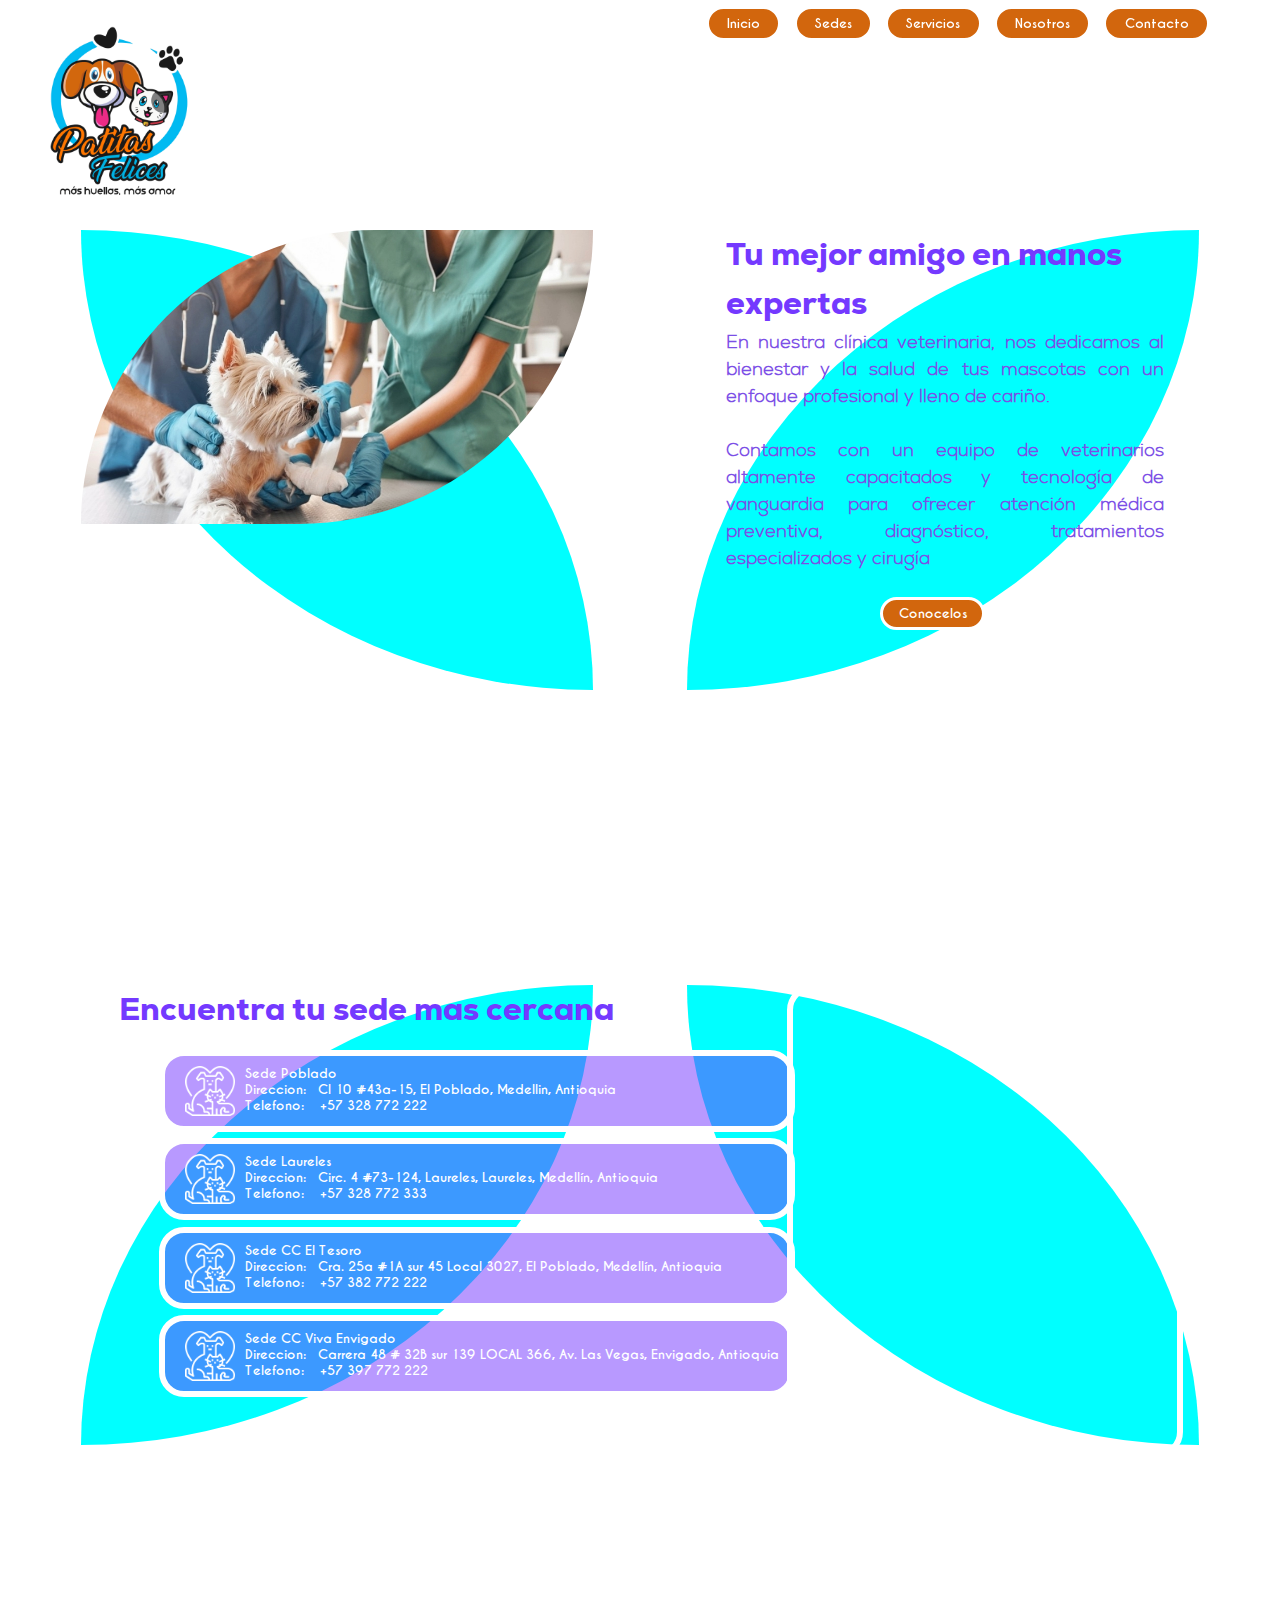
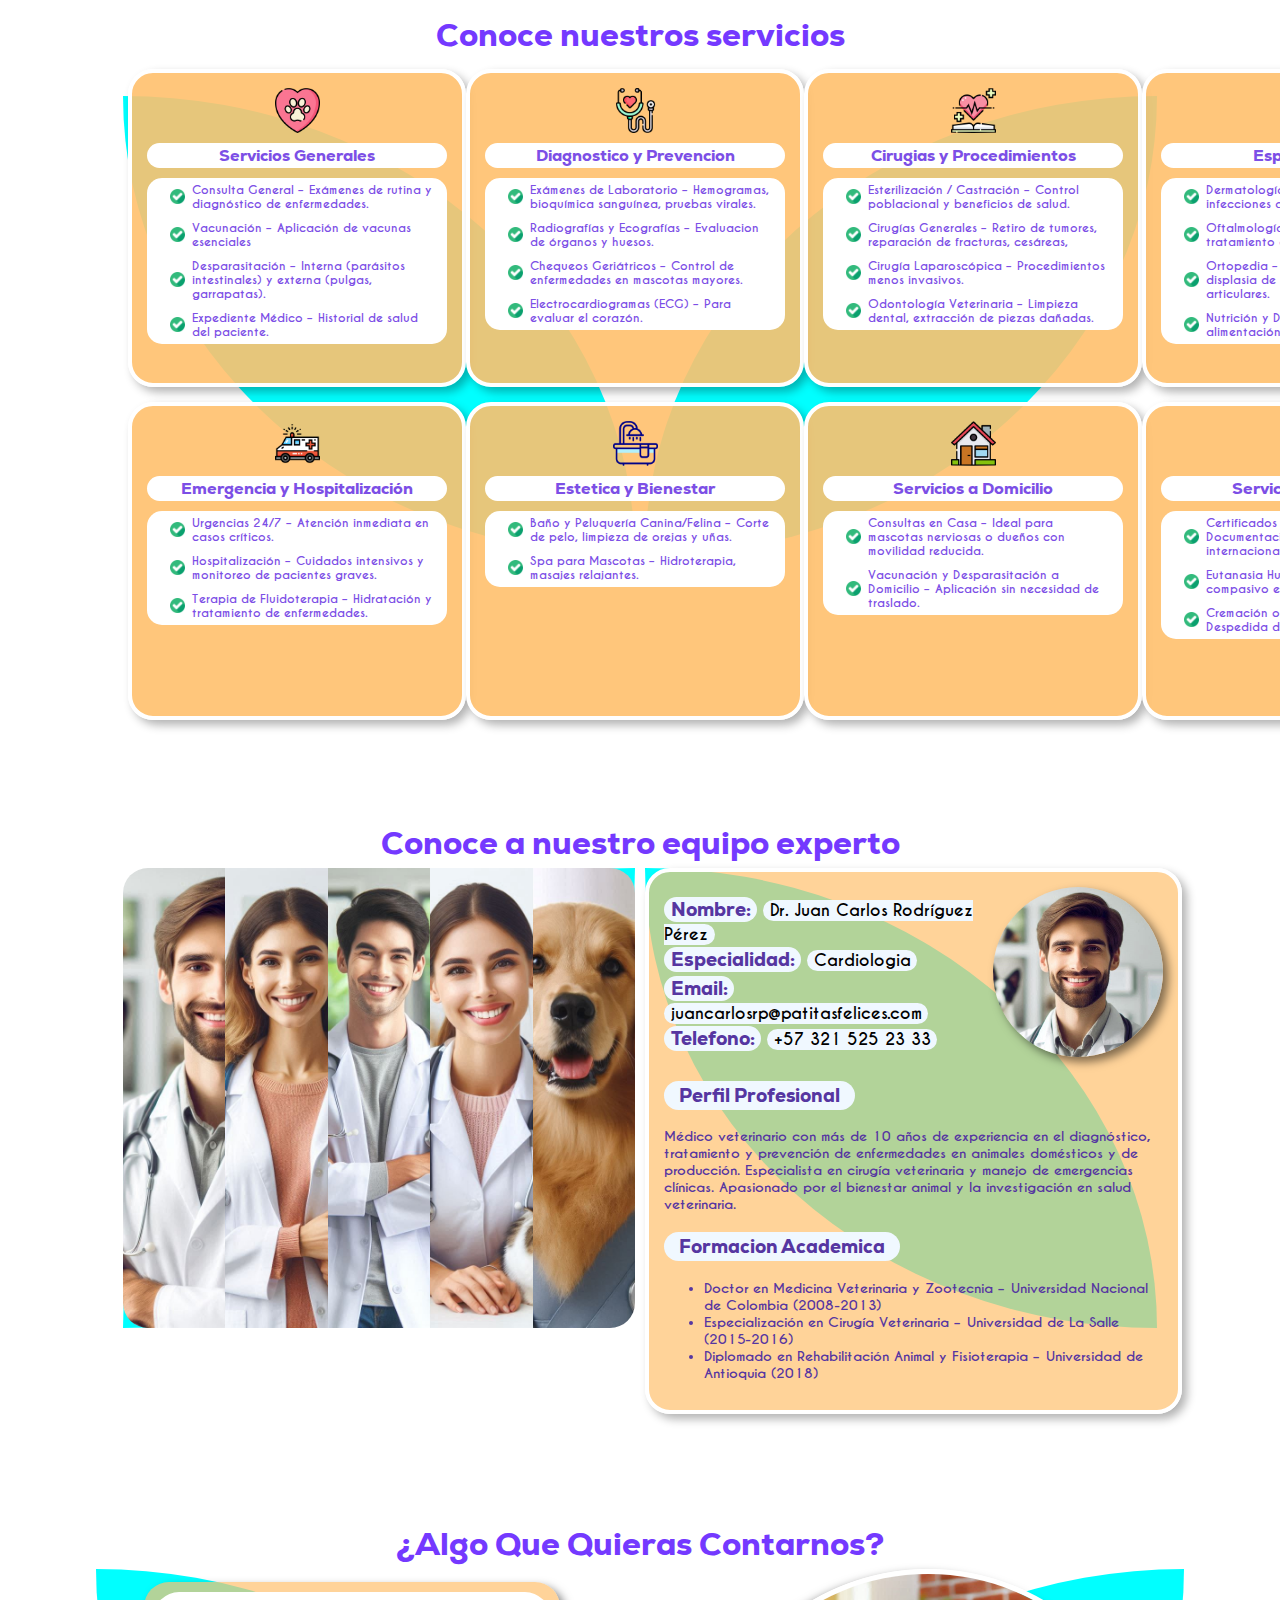
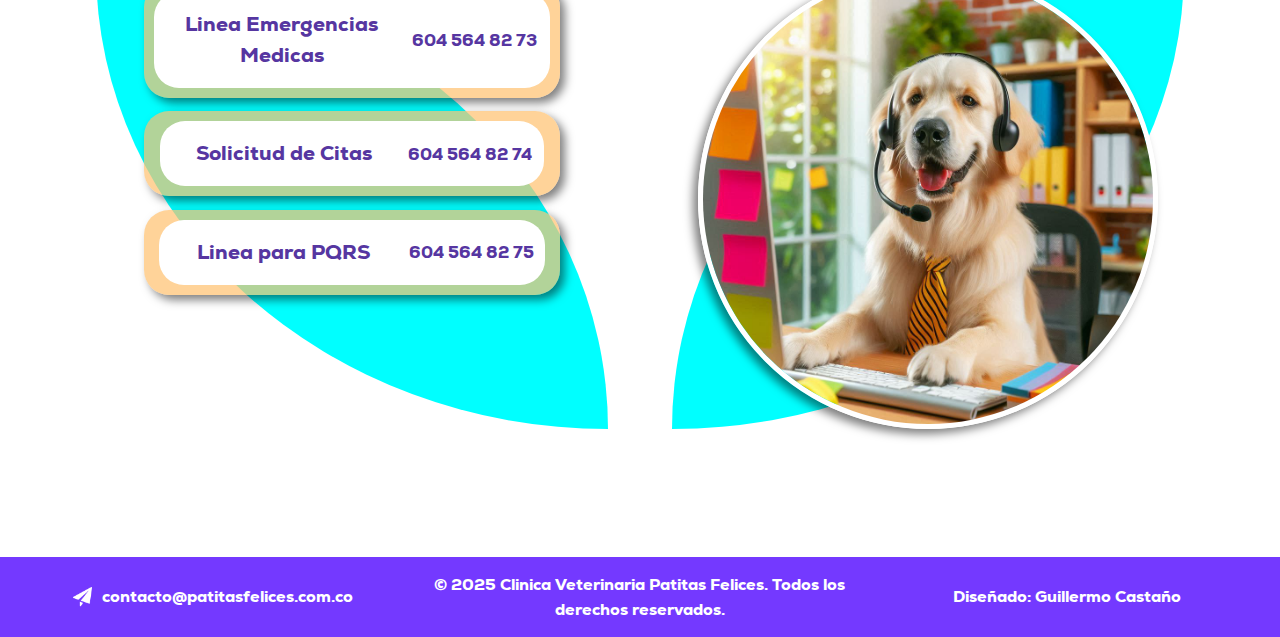
==== commit 4e62a028: "modificacion de footer" ====
--- a/index.html
+++ b/index.html
@@ -28,57 +28,57 @@
 
 
     <section class="seccion1" id="seccion-inicio">
-        <div>
+        <div class="seccion1-izq">
             <img class="imagen" id="imagen" src="assets/1.jpg" alt="Imagen dinámica">
             <div class="forma"></div>
         </div>
-        <div>
+        <div class="seccion1-der">
             <div class="texto" id="primero">
                 <div class="titulo">
                     Tu mejor amigo en manos expertas
                 </div>
-
+    
                 <div class="descripcion">
-
+    
                     En nuestra clínica veterinaria, nos dedicamos al bienestar y la salud de tus mascotas con un enfoque
                     profesional y
                     lleno de cariño.
                     <br><br>
                     Contamos con un equipo de veterinarios altamente capacitados y tecnología de vanguardia para
                     ofrecer atención médica preventiva, diagnóstico, tratamientos especializados y cirugía
-
+    
                 </div>
                 <button class="btn" id="boton-nosotros" onclick="desplazamientoBtn(1)">
                     Conocelos
                 </button>
             </div>
-
+    
             <div class="texto">
                 <div class="titulo">
                     Servicios a la medida de cada necesidad
                 </div>
-
+    
                 <div class="descripcion">
-
+    
                     Ofrecemos una amplia gama de servicios para garantizar el bienestar de tu mascota. Contamos con
                     consulta
                     médica general, vacunación, desparasitación, cirugía, hospitalización, y diagnóstico por imágenes.
                     <br><br>
                     Nuestra mision es trabajar con dedicación y amor para ofrecer una atención integral y personalizada.
-
+    
                 </div>
                 <button class="btn" id="boton-servicios" onclick="desplazamientoBtn(2)">
                     Servicios
                 </button>
             </div>
-
+    
             <div class="texto">
                 <div class="titulo">
                     Cobertura 24/7 en urgencias medicas
                 </div>
-
+    
                 <div class="descripcion">
-
+    
                     Estamos disponibles las 24 horas del día, los 7 días de la semana, porque sabemos que la salud de tu
                     mascota no tiene
                     horario.
@@ -86,20 +86,20 @@
                     Nuestro equipo de profesionales está siempre listo para brindarle la mejor atención en cualquier
                     momento. Despreocupate del reloj,
                     ven siempre que lo necesites.
-
+    
                 </div>
                 <button class="btn" id="boton-sedes" onclick="desplazamientoBtn(3)">
                     Sedes
                 </button>
             </div>
-
+    
             <div class="texto">
                 <div class="titulo">
                     Atencion al cliente preferencial siempre
                 </div>
-
+    
                 <div class="descripcion">
-
+    
                     Nos comprometemos a brindar una atención cálida, profesional y personalizada. Sabemos lo importante
                     que
                     es tu mascota para ti, por eso nuestro equipo está siempre dispuesto a resolver tus dudas y
@@ -107,22 +107,22 @@
                     mejor servicio con amabilidad y empatía.
                     <br><br>
                     ¡Tu confianza es nuestra prioridad y estamos aquí para ayudarte!
-
+    
                 </div>
                 <button class="btn" id="boton-contacto" onclick="desplazamientoBtn(4)">
                     Contacto
                 </button>
             </div>
-
-
-
+    
+    
+    
             <div class="forma2"></div>
-
-
-        </div>
-
-        </div>
-
+    
+    
+        </div>
+    
+        </div>
+    
     </section>
 
     <section class="seccion2" id="seccion-sedes">
@@ -435,7 +435,7 @@
         <div class="titulo">Conoce a nuestro equipo experto</div>
 
         <div id="seccion5">
-            <div>
+            <div class="seccion5-contenedor1">
                 <div class="galeria">
                     <div class="item-galeria" id="galeria1" onclick="vistas(0)"></div>
                     <div class="item-galeria" id="galeria2" onclick="vistas(1)"></div>
@@ -645,7 +645,7 @@
 
 
     <section class="seccion6" id="seccion-contacto">
-        <div class="titulo">¿Algo que Quieras Contarnos?</div>
+        <div class="titulo">¿Algo Que Quieras Contarnos?</div>
         <div class="conteiner">
             <div class="conteiner2">
     
@@ -685,8 +685,19 @@
     
     </section>
 
+    <footer class="footer">
+        <div class="footer-izq">
+            <img class="send-icon" src="/assets/icons/paper-plane.png" alt=""> contacto@patitasfelices.com.co
+        </div>
+        <div>© 2025 Clinica Veterinaria Patitas Felices. Todos los derechos reservados.</div>
+        <div><a style="text-decoration: none; color: white;" href="/">Diseñado: Guillermo Castaño</a>
+        </div>
+        
+    </footer>
+
 </body>
 
+
 <script src="javaScript/index.js"></script>
 
 </html>--- a/estilos/index.css
+++ b/estilos/index.css
@@ -1,7 +1,9 @@
-body {
+html, body {
     margin: 0;
-    padding: 1%;
-}
+    padding: 0;
+    overflow-x: hidden;
+}
+
 
 .header {
     /* background-color: rgba(182, 255, 148, 0.705); */
@@ -12,6 +14,33 @@
     top: 0;
     z-index: 100;
 }
+
+.send-icon {
+    height: auto;
+    width: 1.5vw;
+    filter: invert(1);
+    padding-right: 10px;
+}
+
+.footer-izq{
+    display: flex;
+    place-items: center;
+}
+.footer {
+    width: 100%;
+    background-color: rgb(116, 57, 255);
+    height: 80px;
+    color: white;
+    bottom: 0;
+    left: 0;
+    display: grid;
+    grid-template-columns: 1fr 1fr 1fr;
+    place-items: center;
+    font-size: 1.8vh;
+    font-family: nexa;
+    text-align: center;
+}
+
 
 .contenedor-logo {
    text-align: left;
@@ -531,6 +560,7 @@
     flex-direction: column;
     margin: 10% 5% 10% 5%;
     text-align: center;
+    
 }
 
 
@@ -566,3 +596,206 @@
 
 
 
+
+
+/*parte para medias querys*/
+
+@media (max-width: 768px) {
+    body {
+        margin: 0;
+        padding: 15px;
+    }
+
+
+    .seccion1 {
+        display: flex;
+        flex-direction: column;
+    }
+
+    .seccion1-izq {
+        height: 100%;
+    }
+
+   
+    
+
+    .conteiner{
+        align-items: center;
+    }
+
+    .footer {
+        font-size: 1.5vw;
+    }
+    
+    
+
+    .seccion2 {
+        display: flex;
+        flex-direction: column;
+    }
+
+    .seccion3 {
+
+        display: flex;
+        flex-direction: column;
+        max-height: unset;
+        height: auto;
+    }
+
+    .conteiner3{
+        position: static;
+    }
+
+    .agente {
+        position: static;
+    }
+
+    .seccion4 {
+        display: flex;
+        flex-direction: column;
+        max-height: unset;
+        height: auto;
+        
+    }
+
+    .seccion6 {
+        margin: 10% 0 10% 0;
+        padding: 0 0 5% 0;
+        background-color: #ff9a9d61;
+        border-radius: 25px;    
+    }
+
+    
+
+
+    .header {
+        display: none;
+    }
+
+    .imagen {
+        border-radius: 25px;
+        height: 50vw;
+        width: auto;
+        position: inherit;
+    }
+
+    .forma {
+        display: none;
+    }
+
+    .forma2 {
+        display: none;
+    }
+
+    .descripcion {
+        position: inherit;
+        padding: 0;
+        font-size: 3vw;
+        padding: 3% 0 5% 0;
+    }
+    
+    .texto {
+        position: relative;
+        text-align: center;
+    }
+
+    .titulo {
+        font-size: 5vw;
+        padding: 3% 0 3% 0;
+    }
+
+    .btn {
+        font-size: 3vw;
+        margin: 0;
+        
+    }
+
+    .sedes {
+        text-align: left;
+        font-size: 2vw;
+    }
+
+    menu {
+        background: linear-gradient(45deg, #ff9a9e, aqua);
+        padding: 10px;
+        border-radius: 15px;
+       
+    }
+
+    .forma4, .forma3 {
+        display: none;
+    }
+
+    .mapa {
+        position: relative;
+        width: 100%;
+        transform: none;
+    }
+
+    .contenedor-der {
+        width: 100%;
+    }
+
+    .tarjeta {
+        height: auto;
+    }
+
+    .contenedor-tarjetas {
+        display: flex;
+        flex-direction: column;
+        position: relative;
+        background: linear-gradient(135deg, #ff9a9e, aqua);
+        border-radius: 15px;
+        padding: 5%;
+        
+    }
+
+    #seccion5 {
+        display: flex;
+        flex-direction: column;
+        width: 100%;
+    }
+
+    .seccion5-contenedor1 {
+        width: 100%;
+        justify-items: center;
+        
+    }
+
+    .galeria {
+        width: 90%;
+        max-width: unset;
+        position: static;
+    }
+
+    .vista {
+        width: 90%;     
+        position: relative;   
+    }
+
+    .foto-perfil {
+        width: 20vw;
+    }
+
+    .info {
+        font-size: 2vw;
+    }
+
+    .titulo-perfil {
+        font-size: 3vw;
+    }
+
+    p {
+        font-size: 2vw;
+        text-align: justify;
+    }
+
+    li {
+        font-size: 2vw;
+    }
+
+    .agente {
+        width: 40vw;
+    }
+}
+
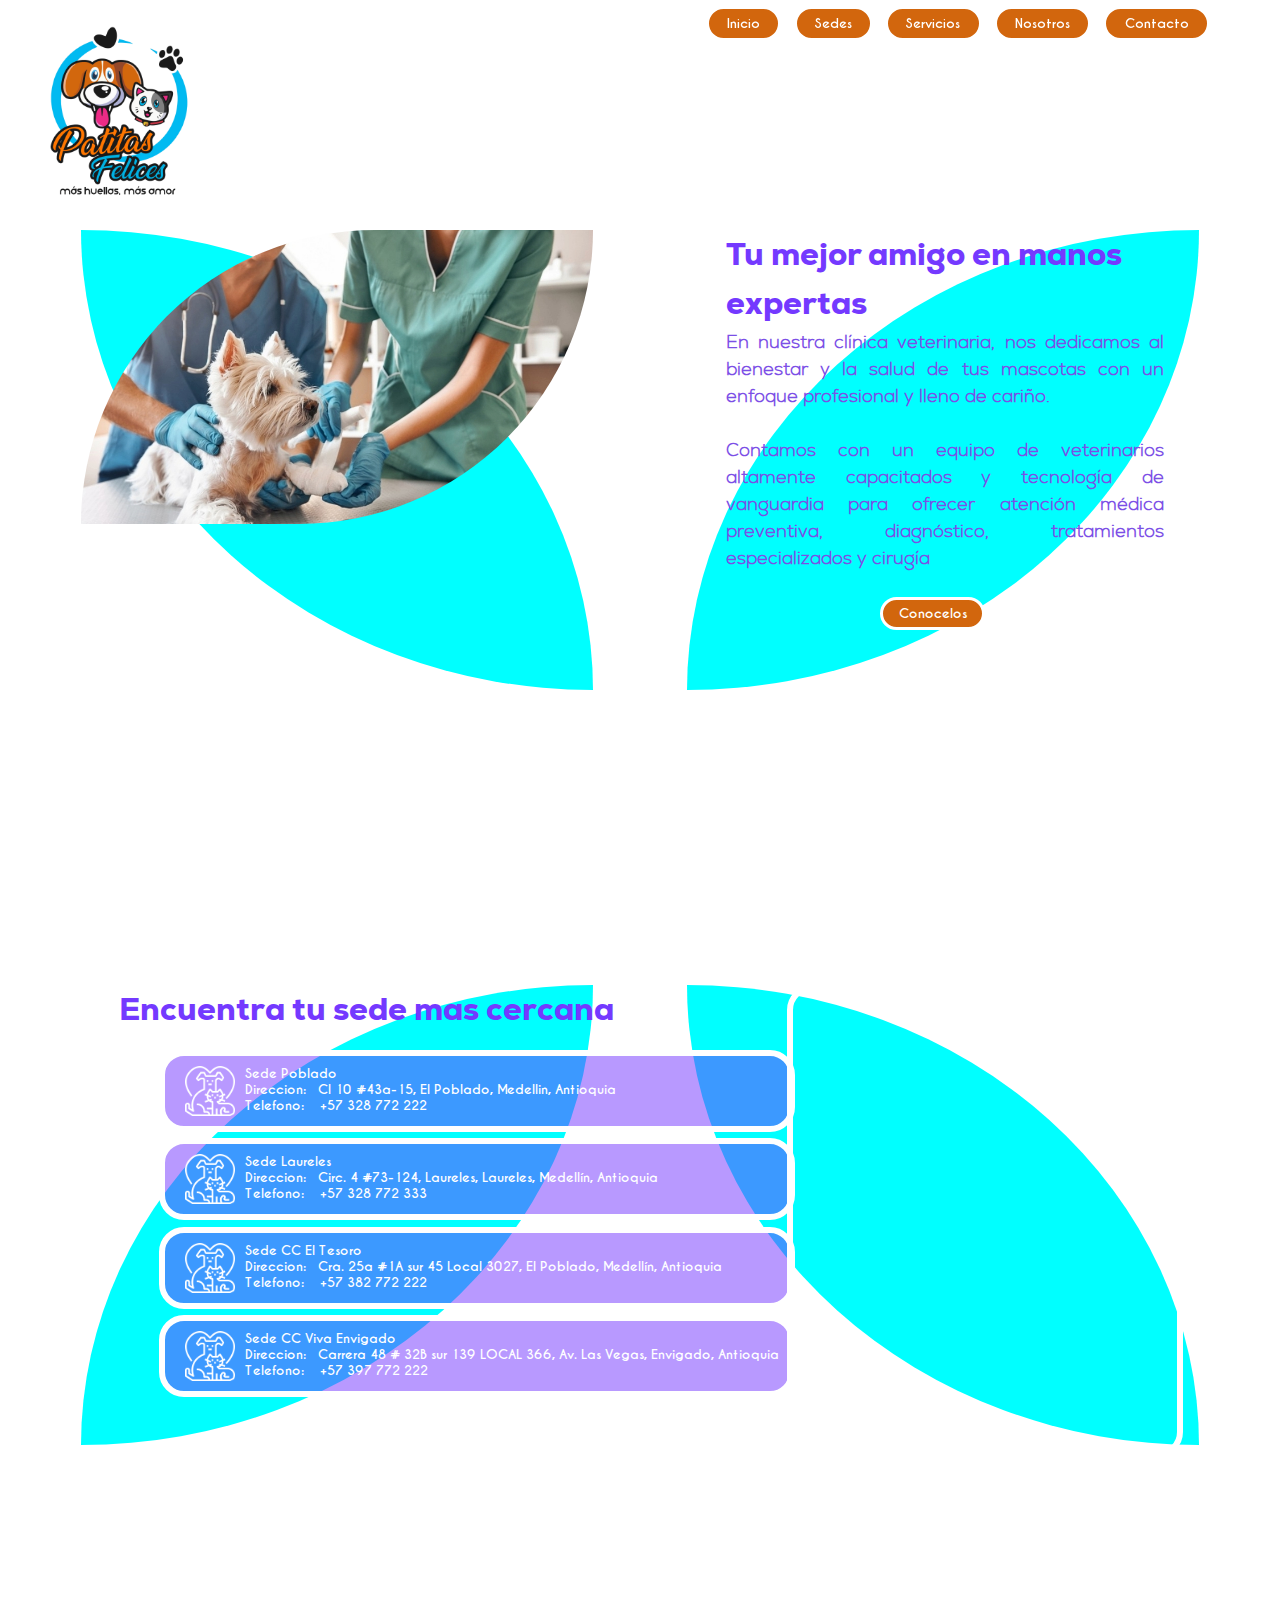
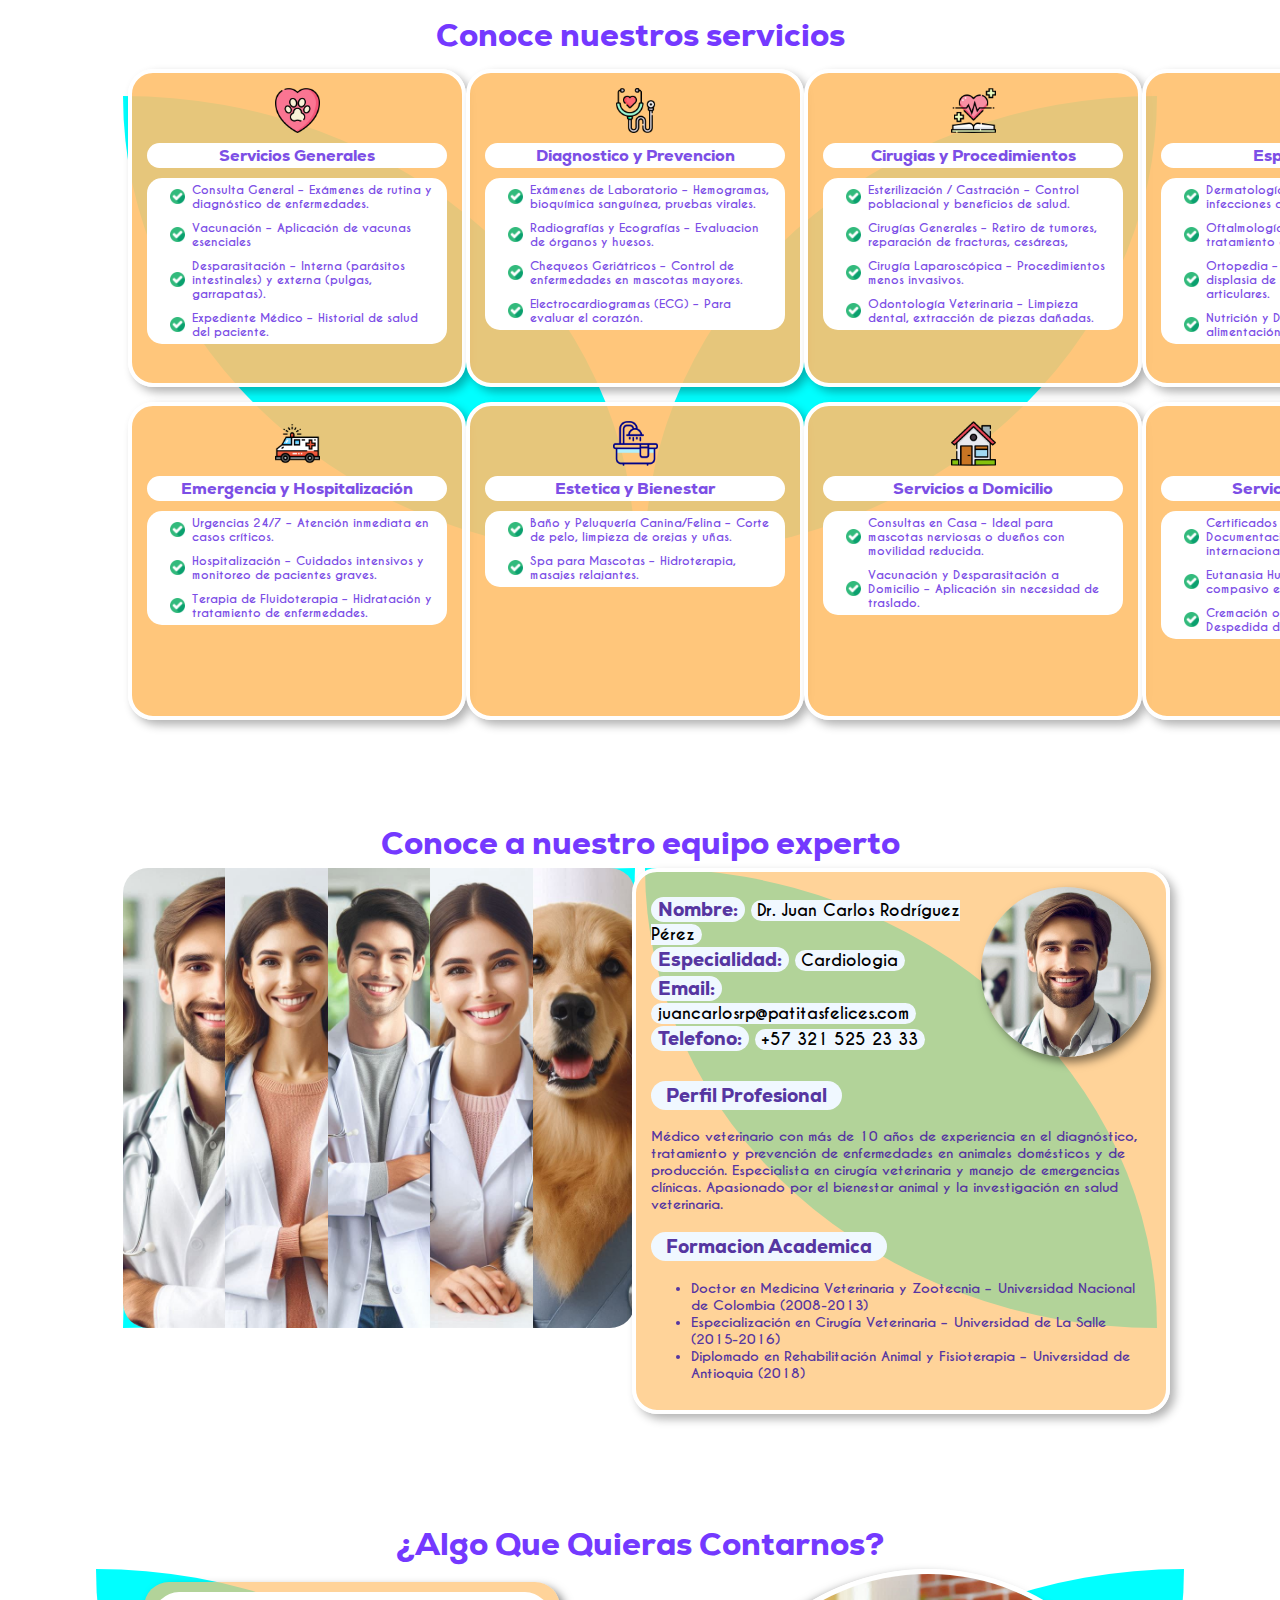
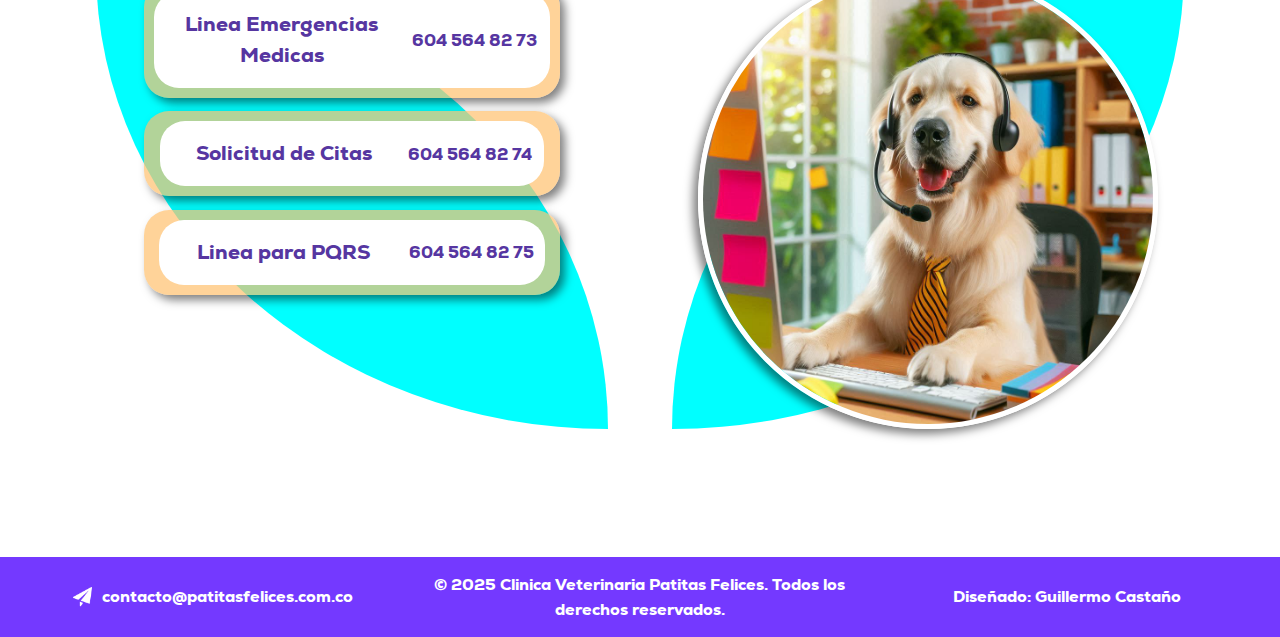
==== commit 95daa074: "update" ====
--- a/index.html
+++ b/index.html
@@ -446,7 +446,7 @@
                 <div class="forma2"></div>
             </div>
 
-            <div>
+            <div style="justify-items: center;">
                 <div class="vista">
                     <div id="contenedor-perfil">
                         <div id="datos-personales">
@@ -687,7 +687,7 @@
 
     <footer class="footer">
         <div class="footer-izq">
-            <img class="send-icon" src="/assets/icons/paper-plane.png" alt=""> contacto@patitasfelices.com.co
+            <img class="send-icon" src="assets/icons/paper-plane.png" alt=""> contacto@patitasfelices.com.co
         </div>
         <div>© 2025 Clinica Veterinaria Patitas Felices. Todos los derechos reservados.</div>
         <div><a style="text-decoration: none; color: white;" href="/">Diseñado: Guillermo Castaño</a>
--- a/estilos/index.css
+++ b/estilos/index.css
@@ -601,10 +601,7 @@
 /*parte para medias querys*/
 
 @media (max-width: 768px) {
-    body {
-        margin: 0;
-        padding: 15px;
-    }
+   
 
 
     .seccion1 {
@@ -625,6 +622,8 @@
 
     .footer {
         font-size: 1.5vw;
+        height: auto;
+        padding: 2% 0 2% 0;
     }
     
     
@@ -658,8 +657,10 @@
         
     }
 
+    
+
     .seccion6 {
-        margin: 10% 0 10% 0;
+        margin: 5%;
         padding: 0 0 5% 0;
         background-color: #ff9a9d61;
         border-radius: 25px;    
